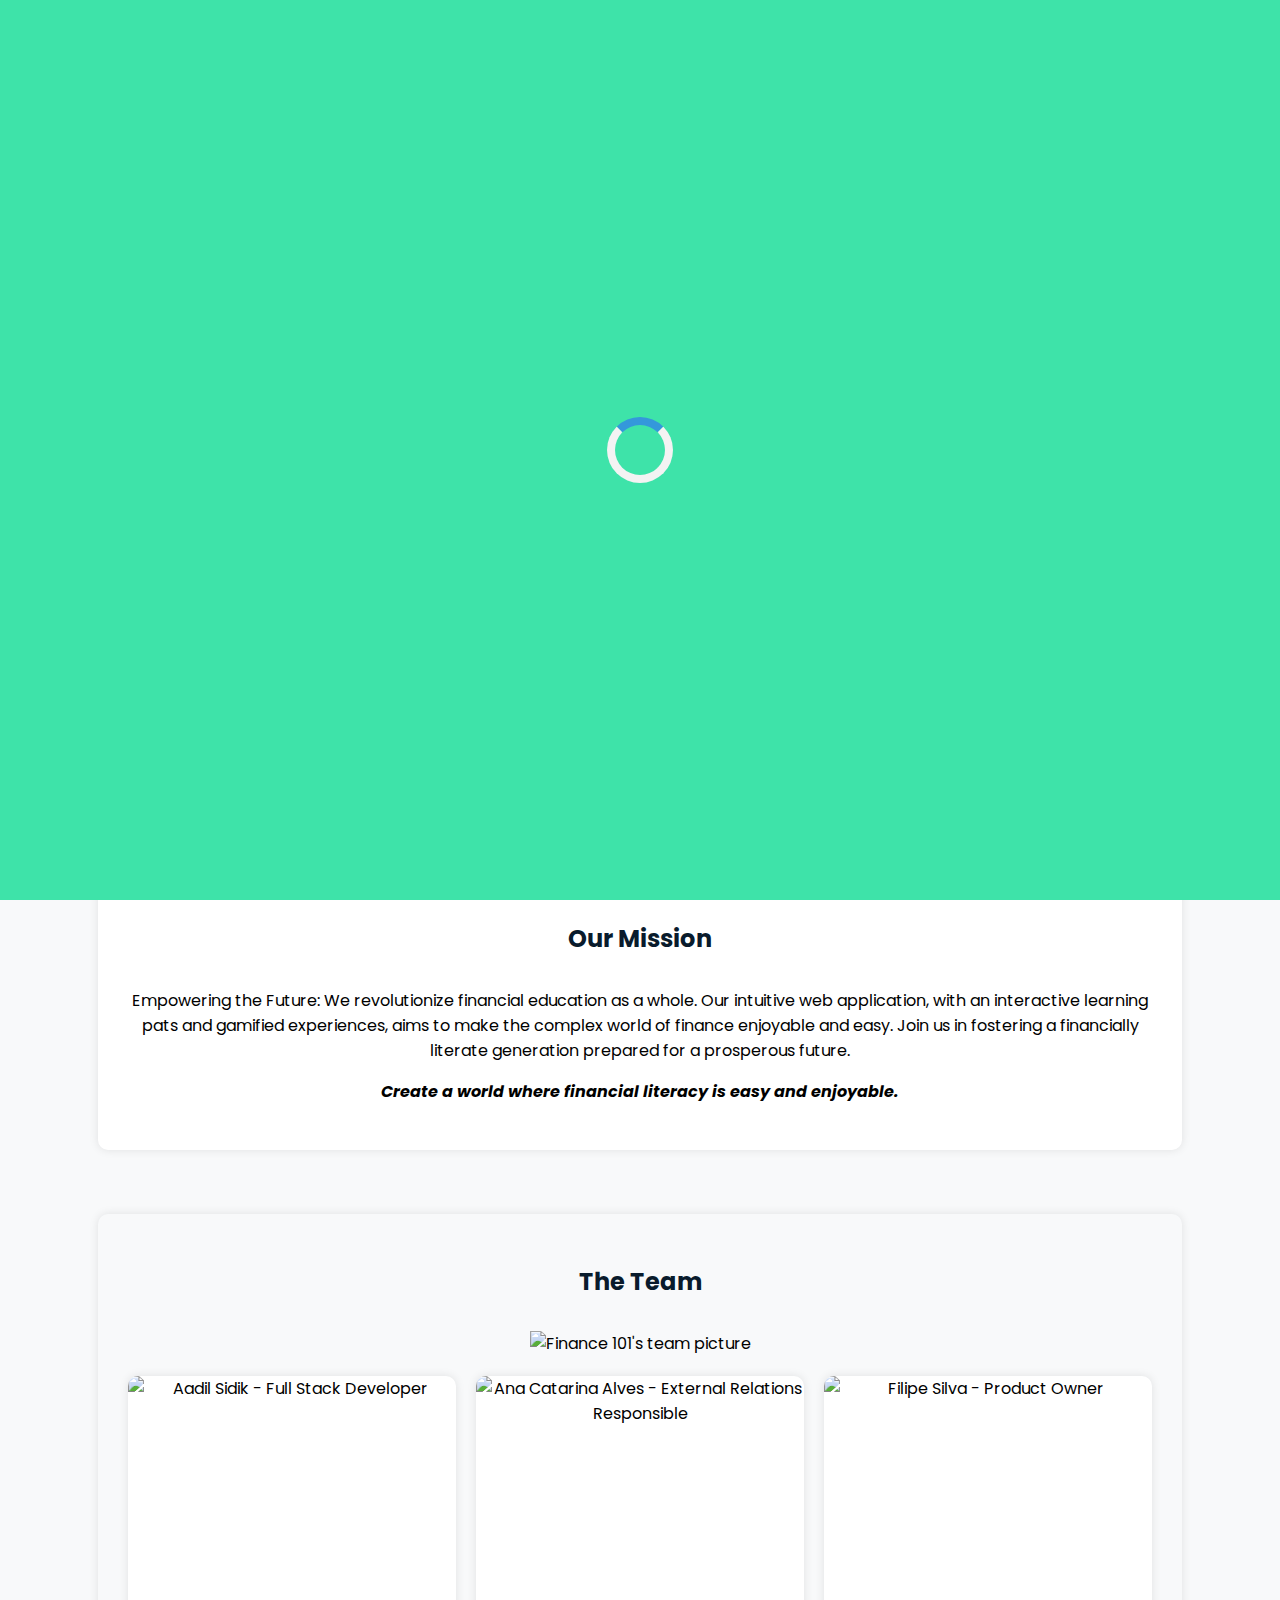
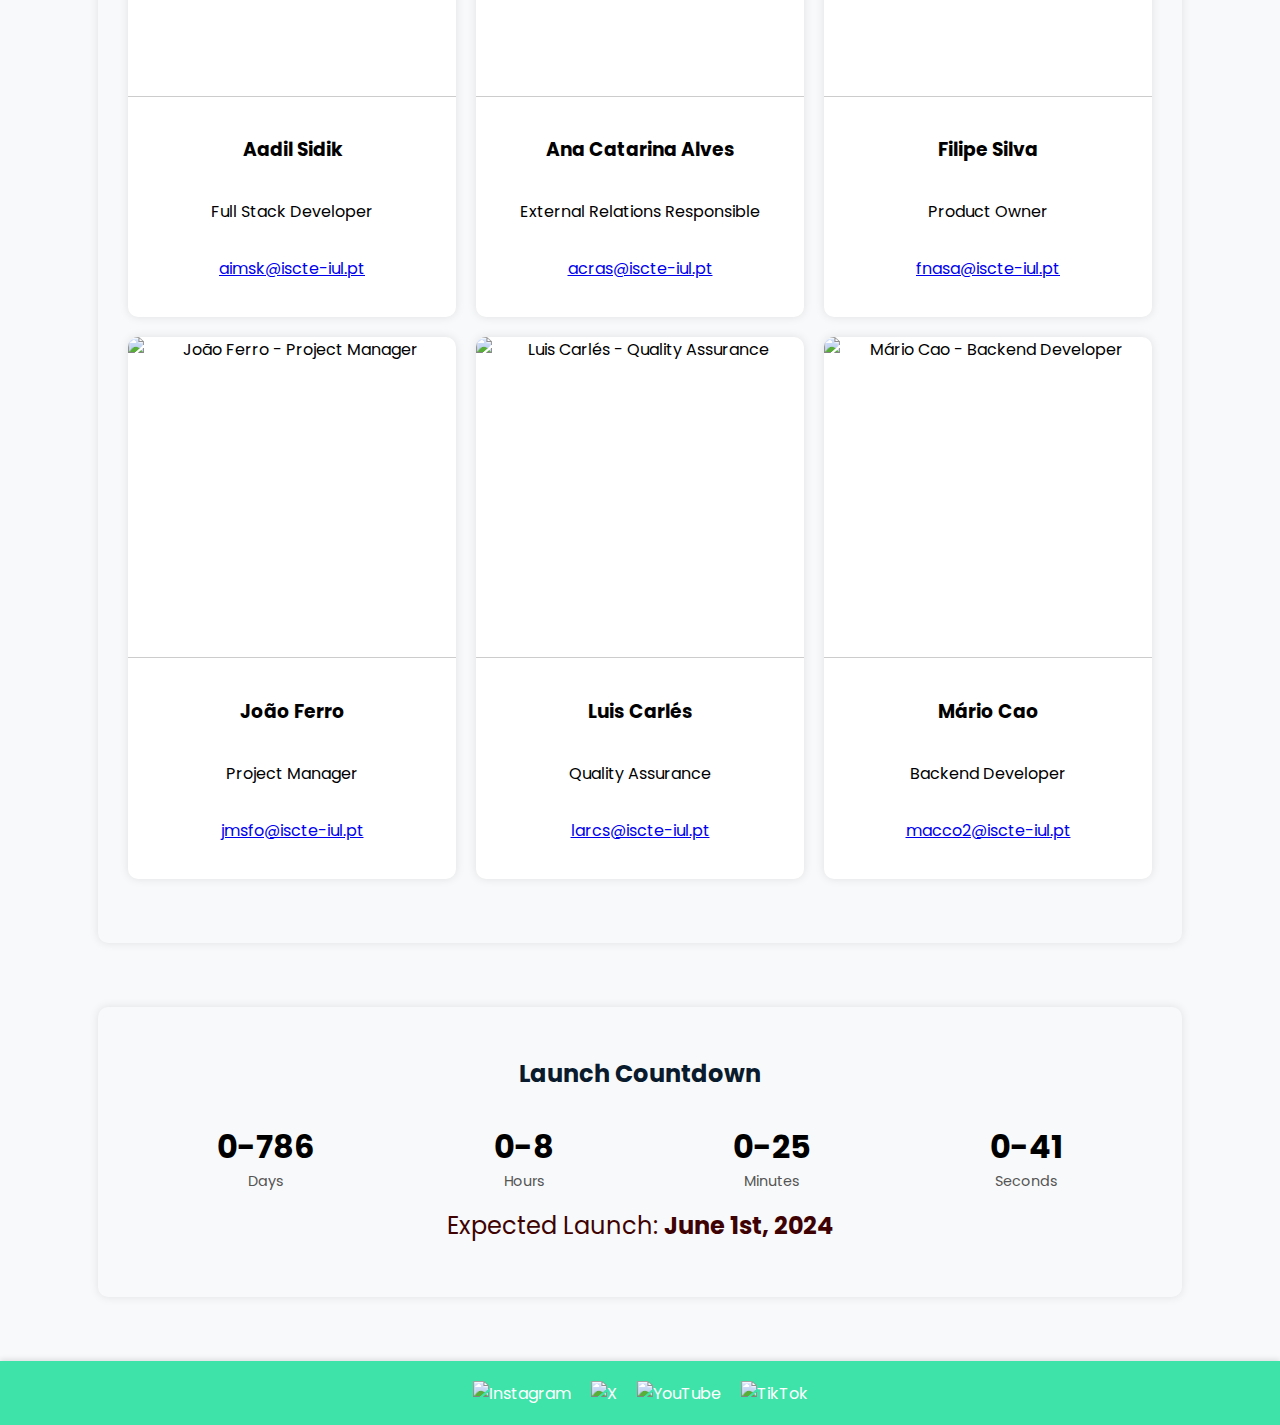
==== index.html @ cc999a7b "fe: Added a countdown section" ====
<!DOCTYPE html>
<html lang="en">
<head>
    <meta charset="UTF-8">
    <meta name="viewport" content="width=device-width, initial-scale=1.0">
    <link rel="stylesheet" href="https://fonts.googleapis.com/css2?family=Poppins:wght@400;600&display=swap">
    <link rel="stylesheet" href="style.css">
    <script defer src="scripts.js"></script>
    <title>Finance 101</title>
</head>
<body>

    <!-- Loading screen -->
    <div class="loading-screen">
        <div class="loader"></div>
    </div>

    <!-- Main content -->
    <div class="main-content">
        <header>
            <div class="hamburger-menu" onclick="toggleSidebar()">
                <div class="bar"></div>
                <div class="bar"></div>
                <div class="bar"></div>
            </div>
            <img src="assets/finance101.svg" alt="Finance 101 Logo">
        </header>        

        <!-- Story Section -->
        <section class="story" id="design">
            <h2>Our Story</h2>
            <p>Discover the origins of Finance 101, a project born out of the shared ambition of students 
                in September 2023. Driven by a desire to address real financial challenges, 
                this initiative reflects a journey of collaboration and creativity.</p>

            <p>As these students navigated the complexities of the financial landscape, 
                Finance 101 emerged not just as a project but as a symbol of innovation and problem-solving. 
                Today, we celebrate the impact of their collective vision and dedication to 
                making a real-world difference.</p>    
        </section>

        <!-- Vision Section -->
        <section class="vision">
            <h2>Our Vision</h2>
            <p>
                We envision a future where financial literacy is universal. 
                Regardless of background or location, every individual should 
                have easy access to solid financial knowledge. 
                By empowering minds with the tools for informed decisions, we strive to build a stable, 
                prosperous, and equitable tomorrow for all.</p>
            <p>
                <i><b>To allow everyone, everywhere to easily access basic financial knowledge.</b></i>
            </p>
        </section>

        <!-- Mission Section -->
        <section class="mission" id="about">
            <h2>Our Mission</h2>
            <p>
                Empowering the Future: We revolutionize financial education as a whole. 
                Our intuitive web application, with an interactive learning pats and gamified experiences,
                aims to make the complex world of finance enjoyable and easy. 
                Join us in fostering a financially literate generation prepared for a prosperous future.
            </p>
            <p>
                <i><b>Create a world where financial literacy is easy and enjoyable.</b></i>
            </p>
        </section>

        <!-- Team Section -->
        <section class="team" id="team">
            <h2>The Team</h2>
            <div class="team-content">
                <img src="assets/team-picture.jpg" alt="Finance 101's team picture" id="team-picture">
                <div class="team-grid">
                    <!-- Team member cards will be dynamically added here -->
                </div>
            </div>
        </section>

        <!-- Countdown Section -->
        <section class="countdown" id="countdown">
            <h2>Launch Countdown</h2>
            <div class="countdown-timer">
                <div class="countdown-item">
                    <span id="days">00</span>
                    <span>Days</span>
                </div>
                <div class="countdown-item">
                    <span id="hours">00</span>
                    <span>Hours</span>
                </div>
                <div class="countdown-item">
                    <span id="minutes">00</span>
                    <span>Minutes</span>
                </div>
                <div class="countdown-item">
                    <span id="seconds">00</span>
                    <span>Seconds</span>
                </div>
            </div>
            <p class="launch-date">Expected Launch: <b>June 1st, 2024</b></p>
        </section>

         <!-- Footer Section -->
         <footer>
            <div class="social-icons">
                <a href="https://www.instagram.com/finance101.business/" target="_blank"><img src="assets/instagram-icon.png" alt="Instagram"></a>
                <a href="https://twitter.com/finance101app" target="_blank"><img src="assets/x-icon.png" alt="X"></a>
                <a href="https://www.youtube.com/@finance101.business" target="_blank"><img src="assets/youtube-icon.png" alt="YouTube"></a>
                <a href="https://www.tiktok.com/@finance101.business" target="_blank"><img src="assets/tiktok-icon.png" alt="TikTok"></a>
            </div>
        </footer>

    </div>

</body>
</html>
---- style.css ----
body {
    margin: 0;
    font-family: 'Poppins', sans-serif;
    background-color: #F8F9FA;
    padding-top: 6rem;
    min-height: 100vh;
    display: flex;
    flex-direction: column;
    justify-content: space-between;
}

body.loading {
    overflow: hidden;
}

body::-webkit-scrollbar {
    width: 12px;
    transition: all 0.5s ease;
}

body::-webkit-scrollbar-thumb,
body::-webkit-scrollbar-track {
    background-color: #F8F9FA;
    transition: background-color 0.5s ease;
}

body::-webkit-scrollbar-thumb:hover {
    background-color: #3498db;
}

body::-webkit-scrollbar-thumb:active {
    background-color: #1f618d;
}

.main-content {
    margin-left: 0;
    transition: margin-left 1s;
    display: flex;
    flex-direction: column;
    flex-grow: 1;
}

header {
    background-color: #3EE3A9;
    padding: 10px;
    text-align: center;
    position: absolute;
    width: 100%;
    top: 0;
    box-sizing: border-box;
    box-shadow: 0 2px 5px rgba(0, 0, 0, 0.1);
    height: 8rem;
    display: flex;
    align-items: center;
    justify-content: center;
}

header img {
    height: 7rem;
    max-width: 100%;
}

section {
    padding: 30px;
    background-color: #FFFFFF;
    margin: auto;
    margin-top: 4rem;
    border-radius: 10px;
    box-shadow: 0 0 10px rgba(0, 0, 0, 0.1);
    width: 80%;
    text-align: center;
}

section h2 {
    color: #091B2C;
    margin-bottom: 2rem;
}

@media (max-width: 768px) {
    section {
        margin: auto;
        width: 90%;
        padding: 20px;
    }

    header {
        padding: 10px;
        height: 6rem;
    }
}

.loading-screen {
    position: fixed;
    top: 0;
    left: 0;
    width: 100%;
    height: 100%;
    background-color: #3EE3A9;
    display: flex;
    justify-content: center;
    align-items: center;
    opacity: 1;
    transition: opacity 1s ease-in-out;
    z-index: 1000;
}

.loader {
    border: 8px solid #f3f3f3;
    border-top: 8px solid #3498db;
    border-radius: 50%;
    width: 50px;
    height: 50px;
    animation: spin 1s linear infinite;
}

@keyframes spin {
    0% { transform: rotate(0deg); }
    100% { transform: rotate(360deg); }
}

.loading-screen.hide {
    opacity: 0;
    pointer-events: none;
}

.team {
    background-color: #F8F9FA;
    padding-bottom: 4rem;
}

.team-content {
    display: flex;
    flex-direction: column;
    align-items: center;
}

#team-picture {
    max-width: 100%;
    height: auto;
    margin: auto;
    display: block;
    margin-bottom: 20px;
}

.team h2 {
    color: #091B2C;
    margin-bottom: 2rem;
}

.team-grid {
    display: grid;
    grid-template-columns: repeat(3, 1fr);
    gap: 20px;
    justify-content: center;
    align-items: stretch;
}

.team-member {
    display: flex;
    flex-direction: column;
    background-color: #FFFFFF;
    border-radius: 10px;
    box-shadow: 0 0 10px rgba(0, 0, 0, 0.1);
    overflow: hidden;
}

.team-member img {
    width: 100%;
    height: 20rem;
    object-fit: cover;
    border-bottom: 1px solid #ccc;
}


.team-member-info {
    padding: 20px;
    flex-grow: 1;
    display: flex;
    flex-direction: column;
    justify-content: space-between;
}

@media (max-width: 1024px) {
    .team-grid {
        grid-template-columns: repeat(2, 1fr);
    }
}

@media (max-width: 768px) {
    .team-content {
        width: 90%;
    }

    .team-member-info {
        padding: 10px;
    }
}

footer {
    background-color: #3EE3A9;
    text-align: center;
    width: 100%;
    height: 4rem;
    box-sizing: border-box;
    box-shadow: 0 -2px 5px rgba(0, 0, 0, 0.1);
    display: flex;
    align-items: center;
    justify-content: center;
    margin-top: 4rem
}

.social-icons {
    display: flex;
    gap: 20px;
}

.social-icons a {
    text-decoration: none;
    color: #fff;
    transition: opacity 0.3s ease-in-out;
}

.social-icons a:hover {
    opacity: 0.8;
}

.social-icons img {
    height: 30px;
    width: 30px;
}

.countdown {
    background-color: #F8F9FA;
    padding: 30px;
    margin: auto;
    margin-top: 4rem;
    border-radius: 10px;
    box-shadow: 0 0 10px rgba(0, 0, 0, 0.1);
    width: 80%;
    text-align: center;
}

.countdown h2 {
    color: #091B2C;
    margin-bottom: 2rem;
}

.countdown-timer {
    display: flex;
    justify-content: space-around;
    margin-top: 1rem;
}

.countdown-item {
    display: flex;
    flex-direction: column;
    align-items: center;
}

.countdown-item span:first-child {
    font-size: 2rem;
    font-weight: bold;
}

.countdown-item span:last-child {
    color: #555;
    font-size: 0.9rem;
}

.launch-date {
    font-size: 1.5rem;
    color: #3f0202;
    margin-top: 1rem;
}
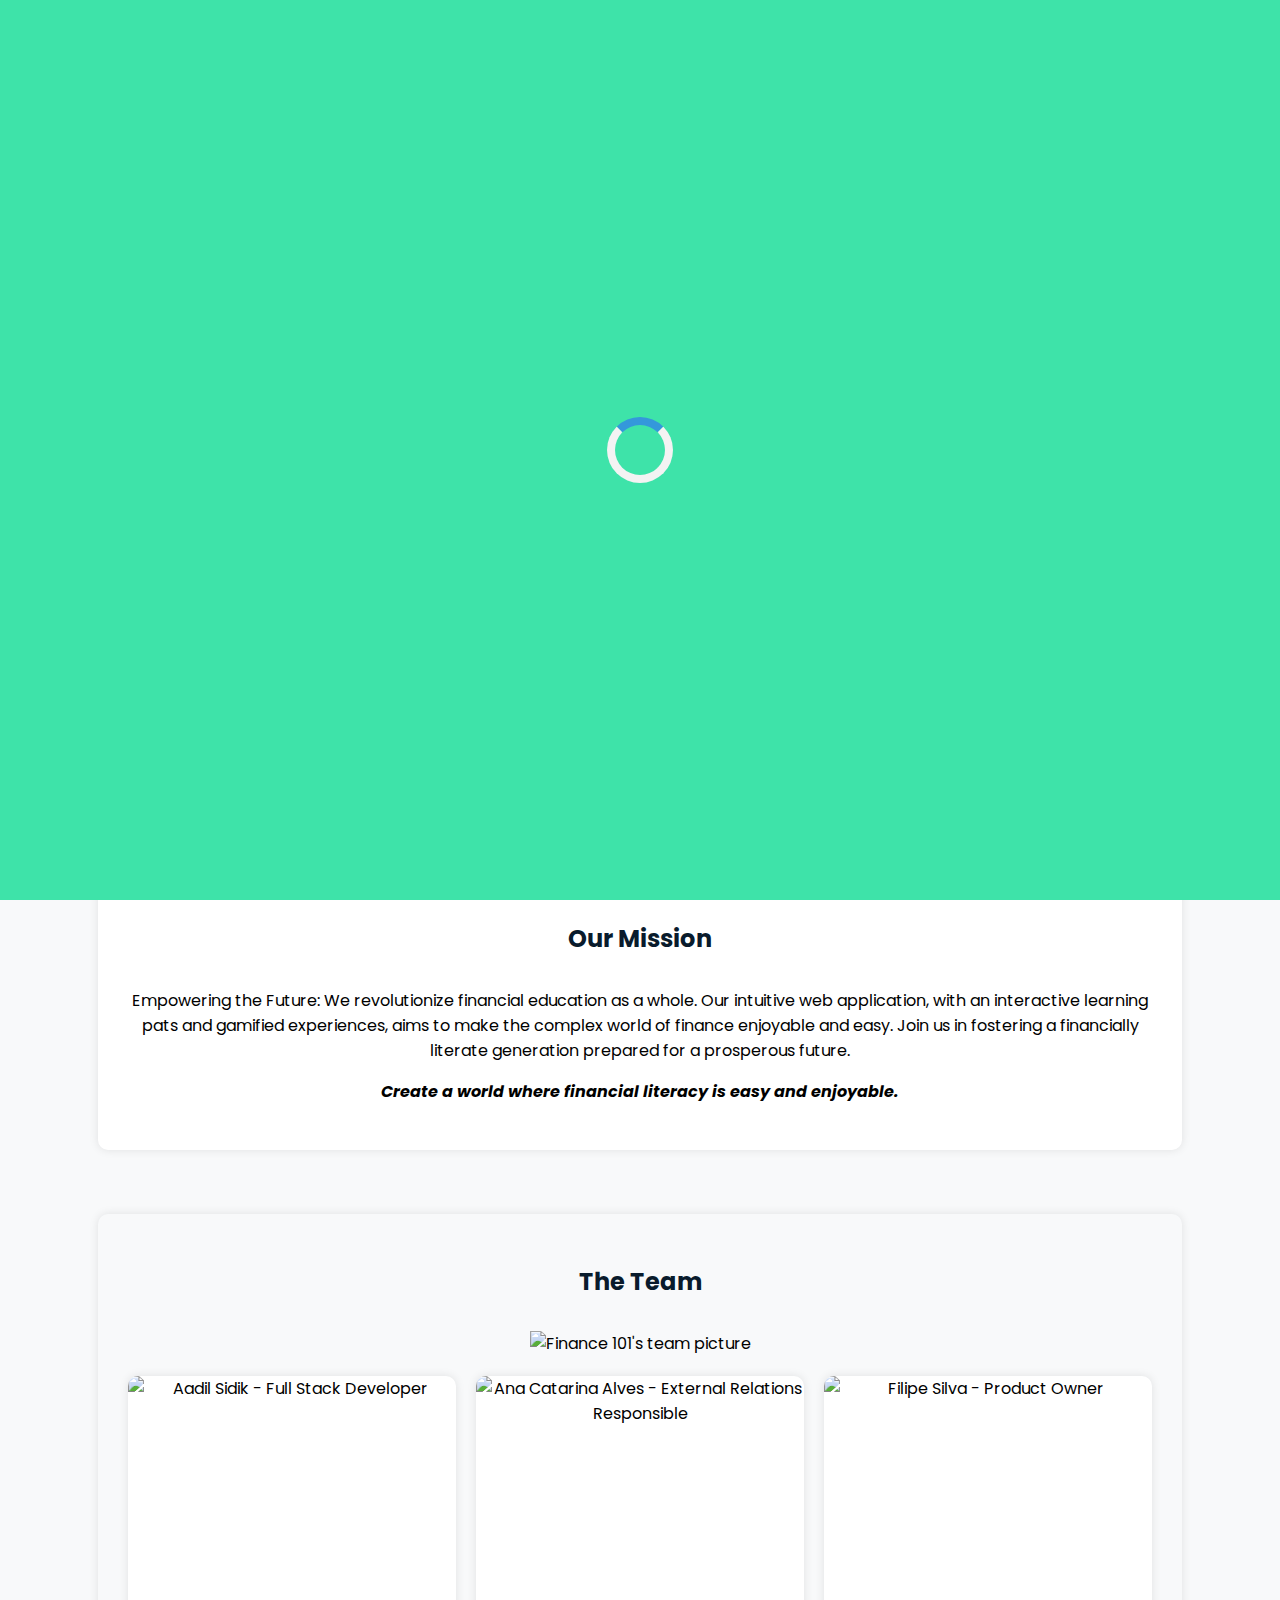
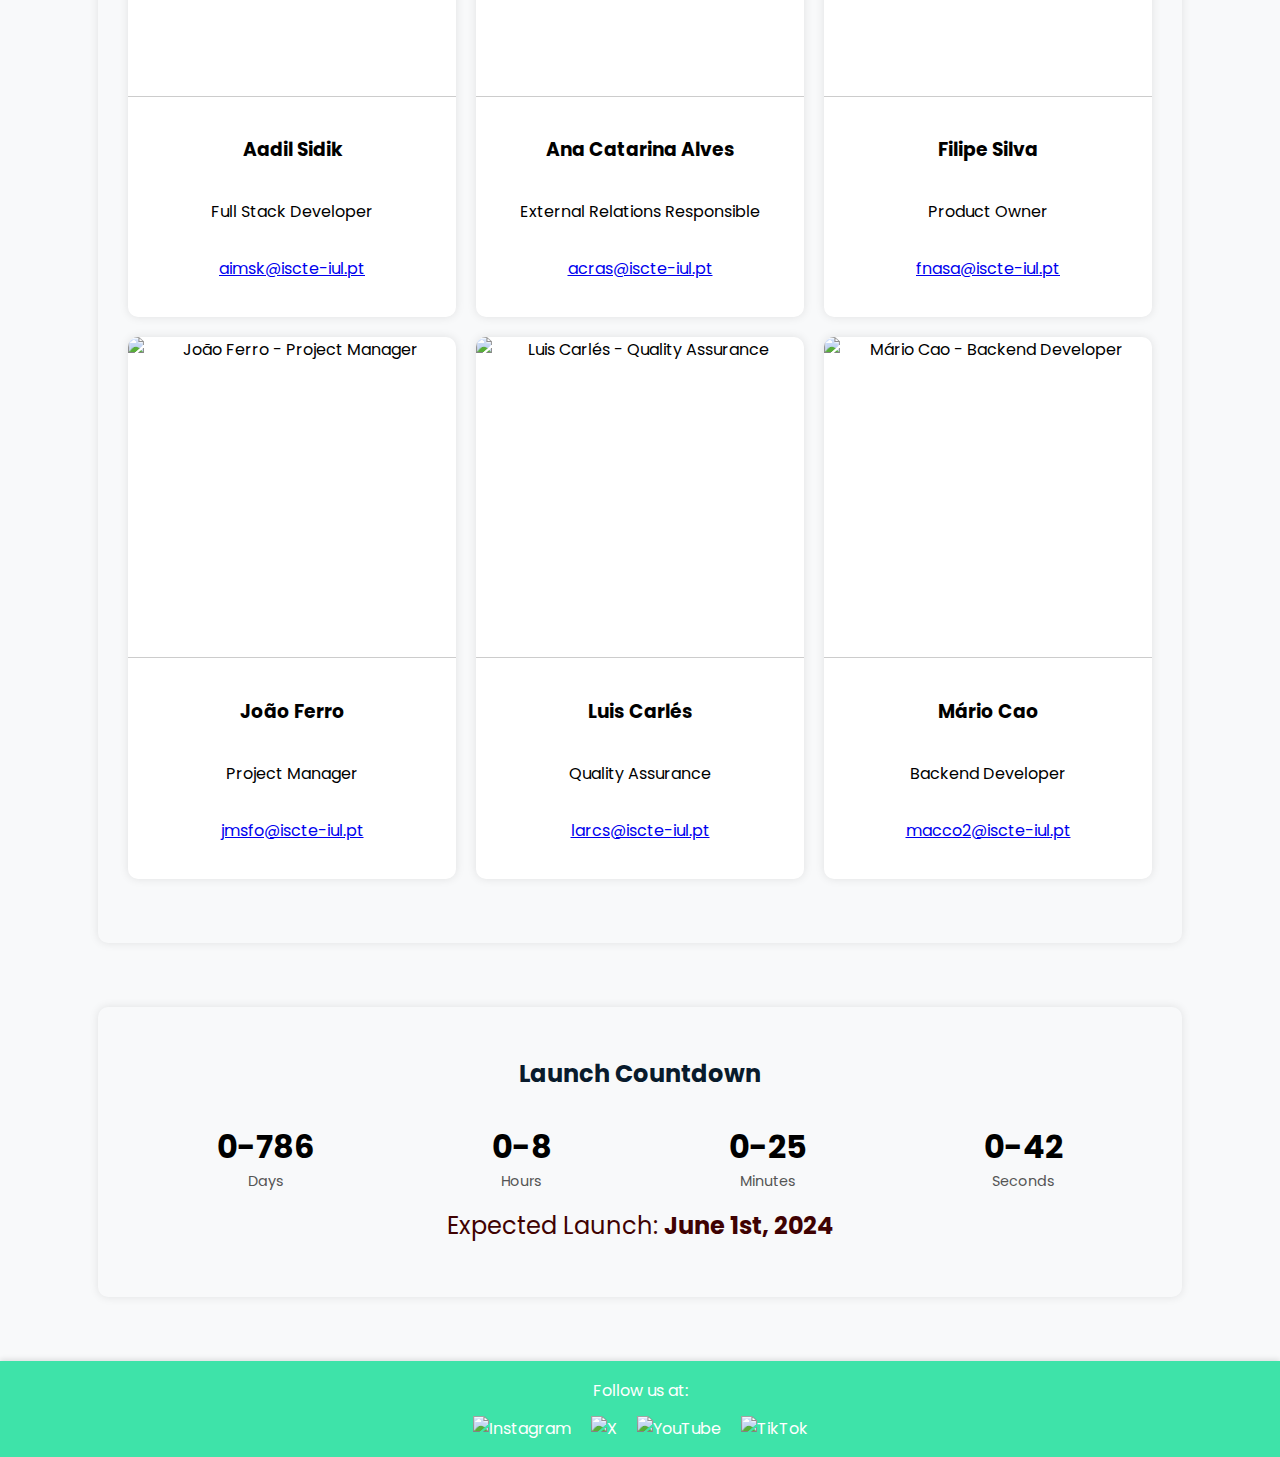
==== commit 58408fd4: "fe: adjusted footer content" ====
--- a/index.html
+++ b/index.html
@@ -104,6 +104,7 @@
 
          <!-- Footer Section -->
          <footer>
+            <p class="follow-text">Follow us at:</p>
             <div class="social-icons">
                 <a href="https://www.instagram.com/finance101.business/" target="_blank"><img src="assets/instagram-icon.png" alt="Instagram"></a>
                 <a href="https://twitter.com/finance101app" target="_blank"><img src="assets/x-icon.png" alt="X"></a>
--- a/style.css
+++ b/style.css
@@ -78,14 +78,18 @@
 
 @media (max-width: 768px) {
     section {
-        margin: auto;
         width: 90%;
         padding: 20px;
+        margin-bottom: 2rem;
+        margin-top: 2rem;
     }
 
     header {
-        padding: 10px;
         height: 6rem;
+    }
+
+    header img {
+        height: 5rem;
     }
 }
 
@@ -180,38 +184,50 @@
     justify-content: space-between;
 }
 
-@media (max-width: 1024px) {
+@media (max-width: 768px) {
     .team-grid {
-        grid-template-columns: repeat(2, 1fr);
-    }
-}
-
-@media (max-width: 768px) {
-    .team-content {
-        width: 90%;
+        grid-template-columns: 1fr;
+    }
+
+    #team-picture {
+        height: auto; /* Adjust the team picture height for smaller screens */
+        max-width: 80%; /* Adjust the team picture width for smaller screens */
+        margin-bottom: 10px;
+    }
+
+    .team h2 {
+        margin-bottom: 1rem;
     }
 
     .team-member-info {
-        padding: 10px;
-    }
-}
-
+        padding: 0.625rem;
+    }
+}
+
+/* Footer Section */
 footer {
     background-color: #3EE3A9;
     text-align: center;
     width: 100%;
-    height: 4rem;
+    height: 6rem;
     box-sizing: border-box;
     box-shadow: 0 -2px 5px rgba(0, 0, 0, 0.1);
     display: flex;
+    flex-direction: column;
     align-items: center;
     justify-content: center;
-    margin-top: 4rem
+    margin-top: 4rem;
+}
+
+.follow-text {
+    color: #fff;
+    margin-bottom: 0.8rem;
 }
 
 .social-icons {
     display: flex;
     gap: 20px;
+    margin-bottom: 1rem;
 }
 
 .social-icons a {
@@ -271,4 +287,15 @@
     font-size: 1.5rem;
     color: #3f0202;
     margin-top: 1rem;
+}
+
+@media (max-width: 768px) {
+    .countdown {
+        width: 90%;
+        padding: 20px;
+    }
+
+    .countdown h2 {
+        margin-bottom: 1rem;
+    }
 }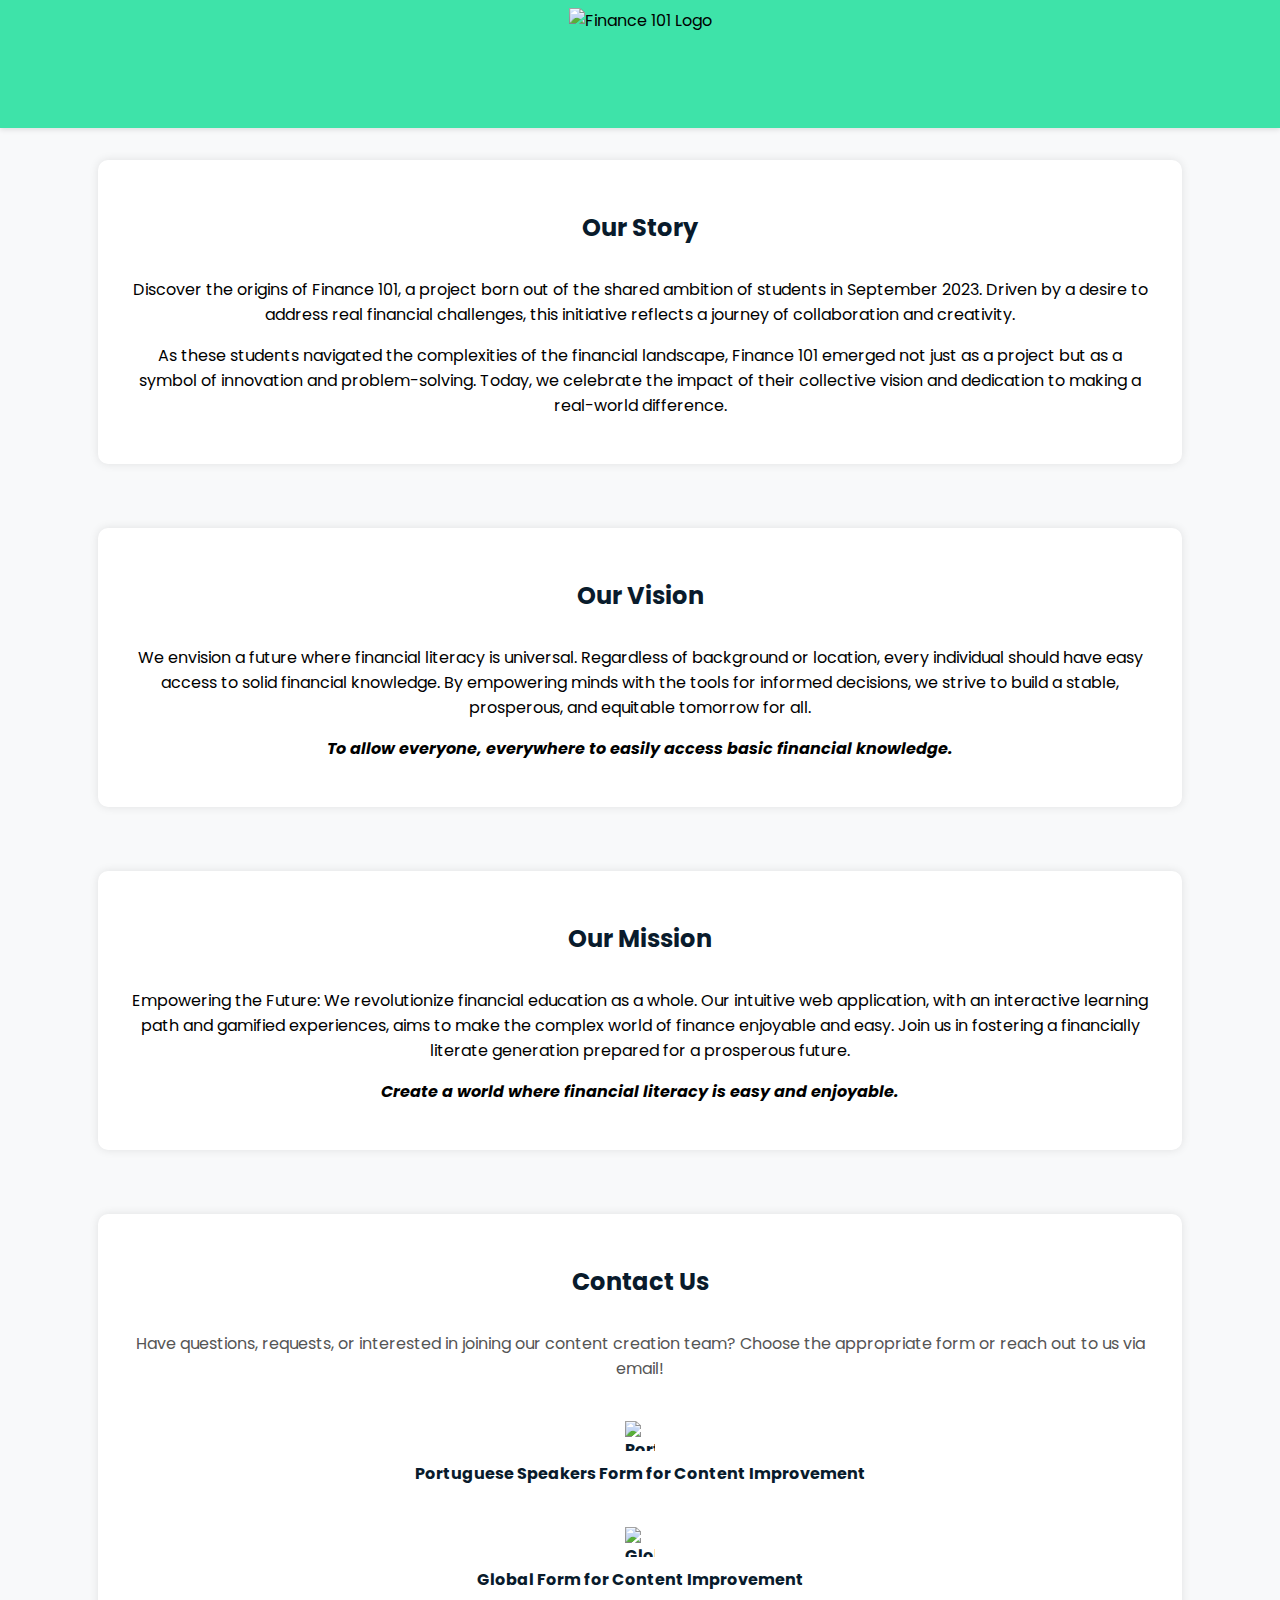
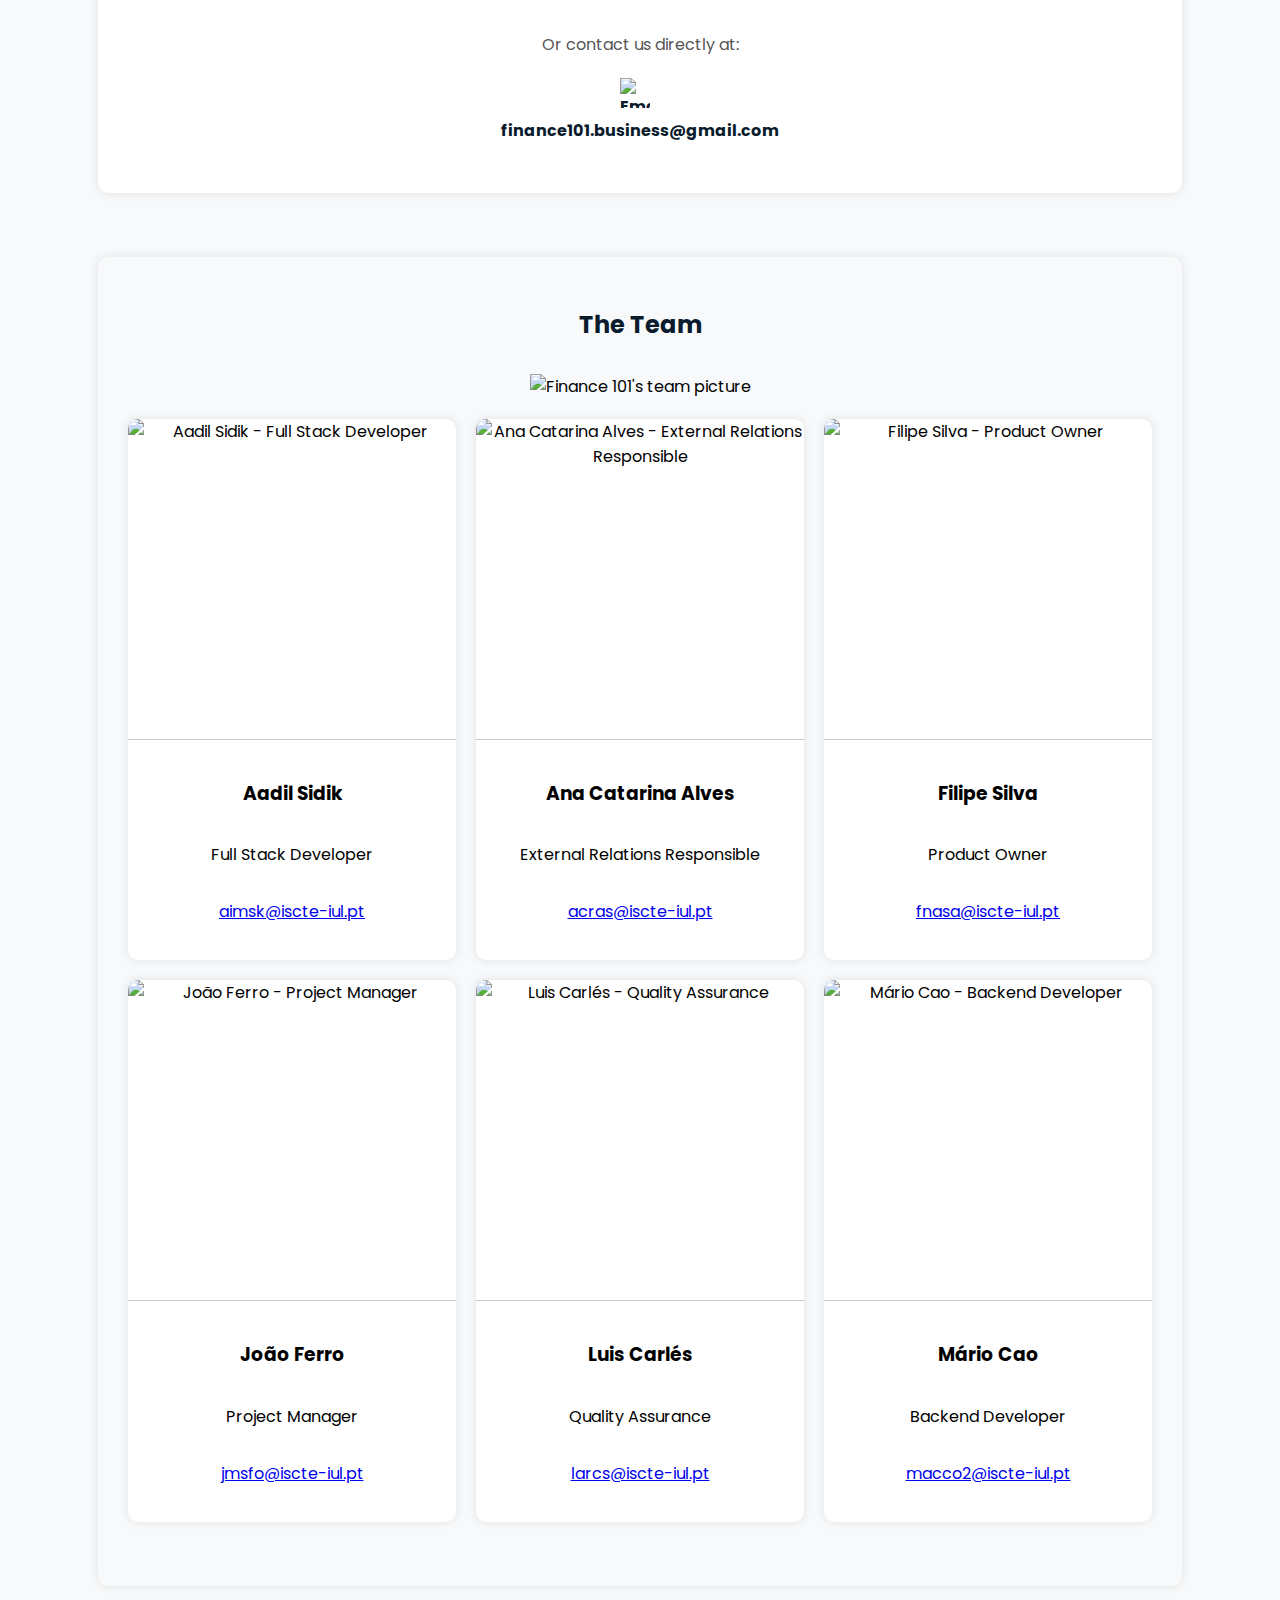
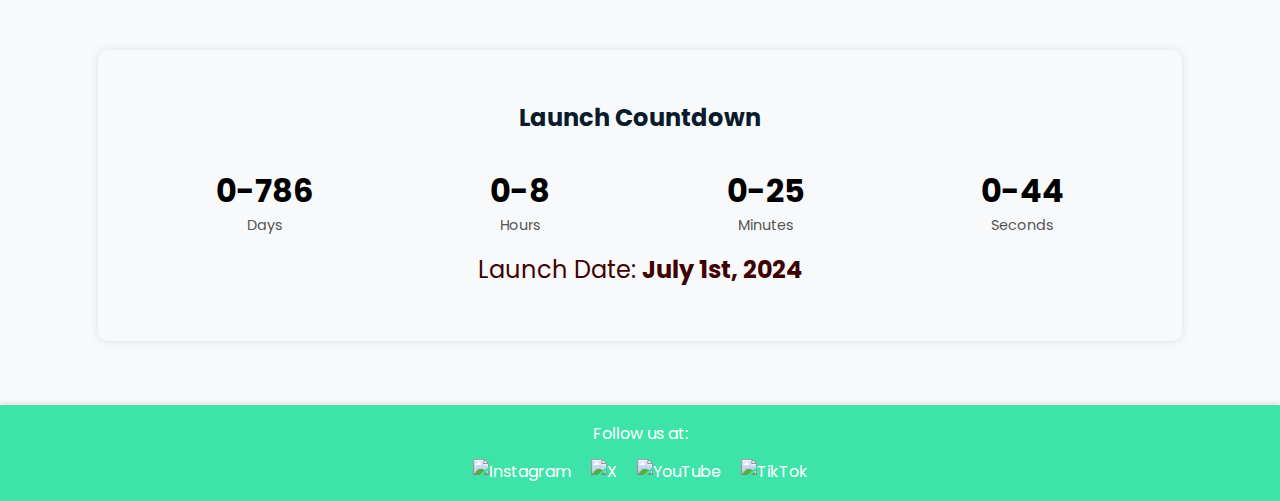
==== commit 29ad6687: "refactor: improved SEO score of the corporate website" ====
--- a/index.html
+++ b/index.html
@@ -3,9 +3,25 @@
 <head>
     <meta charset="UTF-8">
     <meta name="viewport" content="width=device-width, initial-scale=1.0">
+    <meta name="description" content="Finance 101 - Empowering the Future through Financial Education. Learn about our vision, mission, team, and contact information. Launching on July 1st, 2024.">
+    <meta name="keywords" content="finance, financial education, financial literacy, team, launch, July 1, 2024">
+
+    <!-- Open Graph Tags -->
+    <meta property="og:title" content="Finance 101">
+    <meta property="og:description" content="Empowering the Future through Financial Education. Launching on July 1st, 2024.">
+    <meta property="og:image" content="url_to_your_image">
+    <meta property="og:url" content="url_to_your_page">
+
+    <!-- Twitter Card Tags -->
+    <meta name="twitter:card" content="summary_large_image">
+    <meta name="twitter:site" content="@your_twitter_handle">
+    <meta name="twitter:title" content="Finance 101">
+    <meta name="twitter:description" content="Empowering the Future through Financial Education. Launching on July 1st, 2024.">
+    <meta name="twitter:image" content="url_to_your_image">
+
     <link rel="stylesheet" href="https://fonts.googleapis.com/css2?family=Poppins:wght@400;600&display=swap">
     <link rel="stylesheet" href="style.css">
-    <script defer src="scripts.js"></script>
+    <link rel="stylesheet" href="loading-screen.css">
     <title>Finance 101</title>
 </head>
 <body>
@@ -58,13 +74,47 @@
             <h2>Our Mission</h2>
             <p>
                 Empowering the Future: We revolutionize financial education as a whole. 
-                Our intuitive web application, with an interactive learning pats and gamified experiences,
+                Our intuitive web application, with an interactive learning path and gamified experiences,
                 aims to make the complex world of finance enjoyable and easy. 
                 Join us in fostering a financially literate generation prepared for a prosperous future.
             </p>
             <p>
                 <i><b>Create a world where financial literacy is easy and enjoyable.</b></i>
             </p>
+        </section>
+
+        <!-- Contact Us Section -->
+        <section class="contact" id="contact">
+            <h2>Contact Us</h2>
+            <p class="info-text">
+                Have questions, requests, or interested in joining our content creation team?
+                Choose the appropriate form or reach out to us via email!
+            </p>
+
+            <div class="contact-options">
+                <div class="contact-option">
+                    <a href="https://forms.gle/NKcNBKEqqS1aJiLS7" target="_blank">
+                        <img src="assets/portuguese-icon.png" alt="Portuguese Form">
+                        <span class="clickable-text">Portuguese Speakers Form for Content Improvement</span>
+                    </a>
+                </div>
+                <div class="contact-option">
+                    <a href="https://forms.gle/P87seYSqpkWxqtxZ8" target="_blank">
+                        <img src="assets/global-icon.png" alt="Global Form">
+                        <span class="clickable-text">Global Form for Content Improvement</span>
+                    </a>
+                </div>
+                <div class="contact-option">
+                    <p class="info-text">Or contact us directly at: 
+                        <span class="email-container">
+                            <a href="mailto:finance101.business@gmail.com">
+                                <img src="assets/email-icon.png" alt="Email Icon">
+                                <span class="clickable-text">finance101.business@gmail.com</span>
+                            </a>
+                        </span>
+                    </p>
+                </div>
+            </div>
         </section>
 
         <!-- Team Section -->
@@ -99,7 +149,7 @@
                     <span>Seconds</span>
                 </div>
             </div>
-            <p class="launch-date">Expected Launch: <b>June 1st, 2024</b></p>
+            <p class="launch-date">Launch Date: <b>July 1st, 2024</b></p>
         </section>
 
          <!-- Footer Section -->
@@ -115,5 +165,8 @@
 
     </div>
 
+    <!-- Scripts -->
+    <script defer src="scripts.js"></script>
+
 </body>
 </html>
--- a/style.css
+++ b/style.css
@@ -93,39 +93,91 @@
     }
 }
 
-.loading-screen {
-    position: fixed;
-    top: 0;
-    left: 0;
-    width: 100%;
-    height: 100%;
-    background-color: #3EE3A9;
-    display: flex;
-    justify-content: center;
-    align-items: center;
-    opacity: 1;
-    transition: opacity 1s ease-in-out;
-    z-index: 1000;
-}
-
-.loader {
-    border: 8px solid #f3f3f3;
-    border-top: 8px solid #3498db;
-    border-radius: 50%;
-    width: 50px;
-    height: 50px;
-    animation: spin 1s linear infinite;
-}
-
 @keyframes spin {
     0% { transform: rotate(0deg); }
     100% { transform: rotate(360deg); }
 }
 
-.loading-screen.hide {
-    opacity: 0;
-    pointer-events: none;
-}
+.contact {
+    text-align: center;
+    margin: auto;
+    margin-top: 4rem;
+}
+
+.contact p {
+    color: #555;
+    margin: 0 auto 20px;
+}
+
+.contact-options {
+    display: flex;
+    flex-direction: column;
+    align-items: center;
+    gap: 20px;
+}
+
+.contact-option {
+    width: 100%;
+    max-width: 35rem;
+    display: flex;
+    flex-direction: column;
+    align-items: center;
+    text-align: center;
+}
+
+.contact-option a,
+.contact-option p {
+    text-align: center;
+    display: flex;
+    flex-direction: column;
+    align-items: center;
+    justify-content: center;
+}
+
+.contact-option a {
+    text-decoration: none;
+    color: #091B2C;
+    transition: color 0.3s ease;
+    font-weight: bold;
+    margin-top: 1.3rem;
+}
+
+.contact-option a:hover {
+    color: #3EE3A9;
+}
+
+.contact-option img {
+    margin-bottom: 10px;
+    height: 30px;
+    width: 30px;
+}
+
+.contact-option p {
+    text-align: center;
+    margin-top: 20px;
+}
+
+.email-container {
+    display: flex;
+    align-items: center;
+}
+
+.email-container img {
+    margin-right: 10px;
+    height: 30px;
+    width: 30px;
+}
+
+.email-container a {
+    text-decoration: none;
+    color: #091B2C;
+    transition: color 0.3s ease;
+}
+
+.email-container a:hover {
+    color: #3EE3A9;
+}
+
 
 .team {
     background-color: #F8F9FA;
@@ -175,7 +227,6 @@
     border-bottom: 1px solid #ccc;
 }
 
-
 .team-member-info {
     padding: 20px;
     flex-grow: 1;
@@ -190,8 +241,8 @@
     }
 
     #team-picture {
-        height: auto; /* Adjust the team picture height for smaller screens */
-        max-width: 80%; /* Adjust the team picture width for smaller screens */
+        height: auto;
+        max-width: 95%;
         margin-bottom: 10px;
     }
 
@@ -201,6 +252,12 @@
 
     .team-member-info {
         padding: 0.625rem;
+    }
+
+    .team-member img {
+        display: block;
+        margin: 0 auto;
+        max-width: 80%;
     }
 }
 
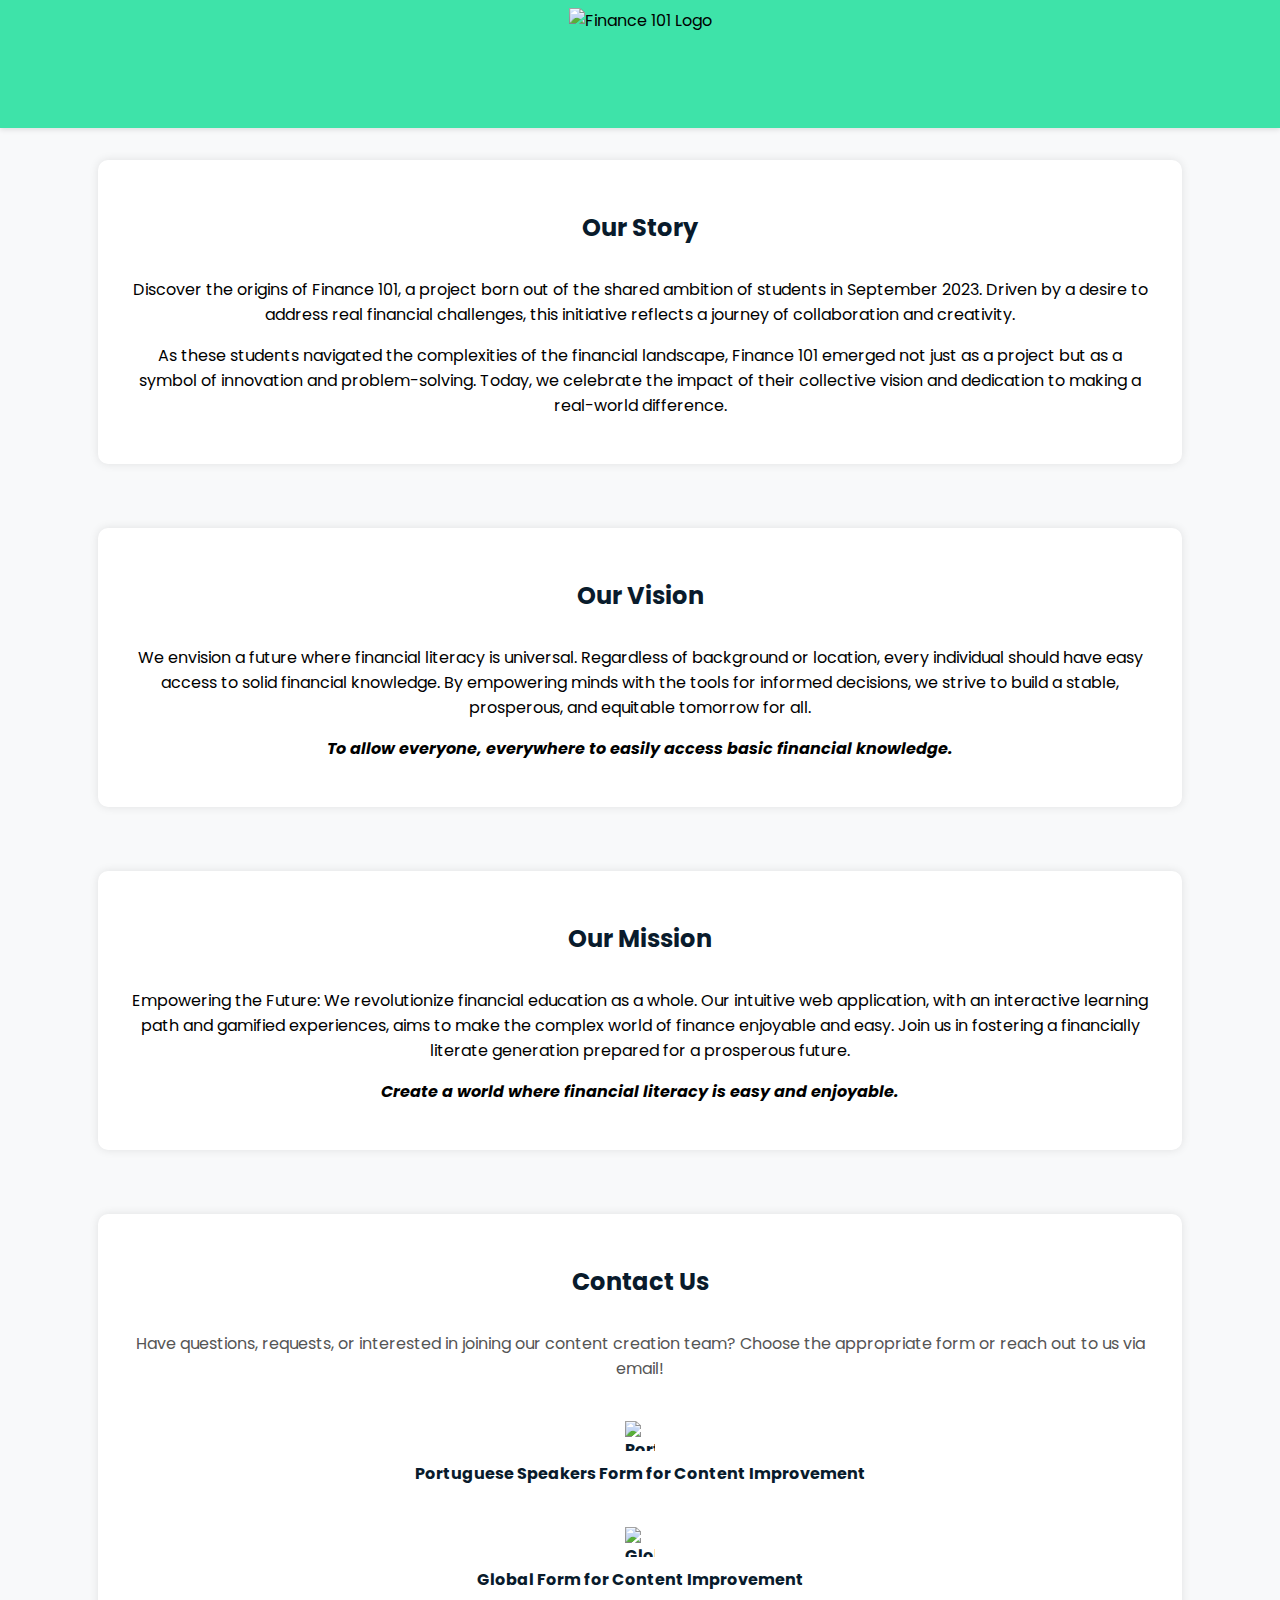
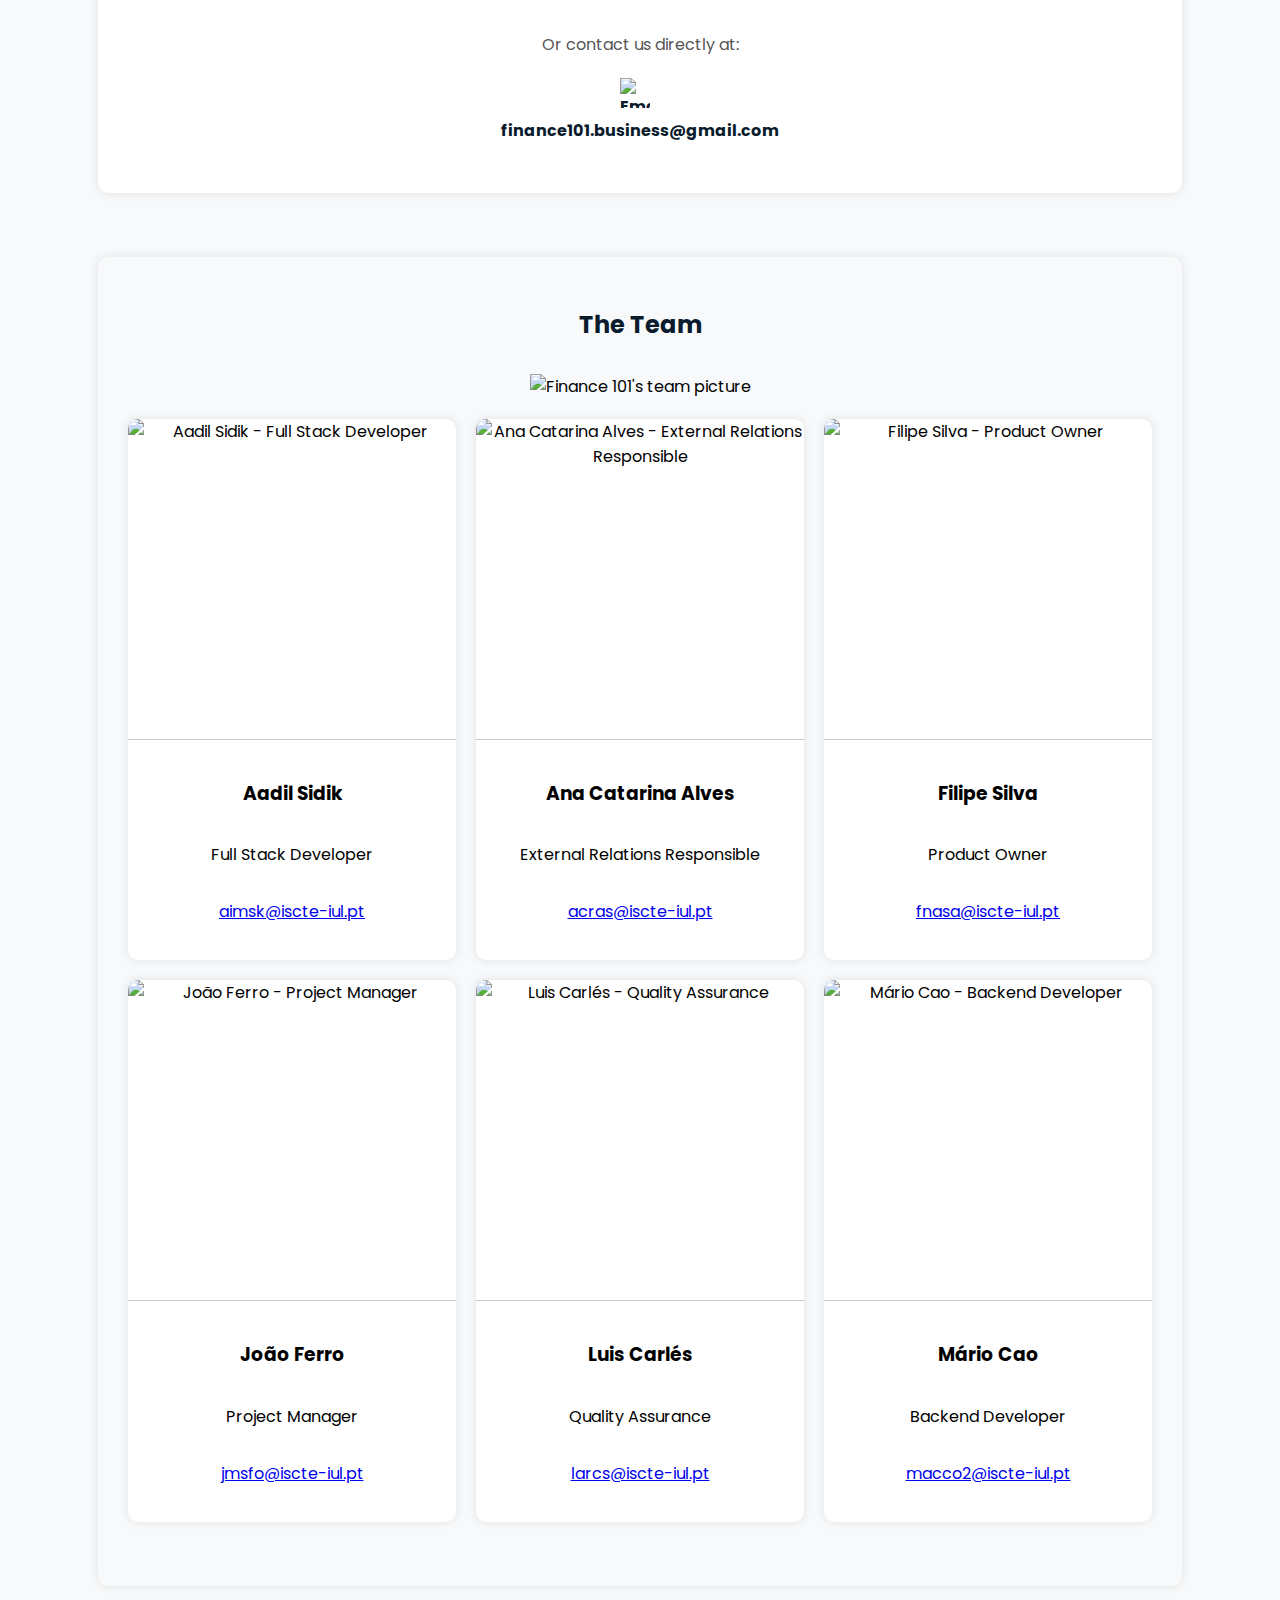
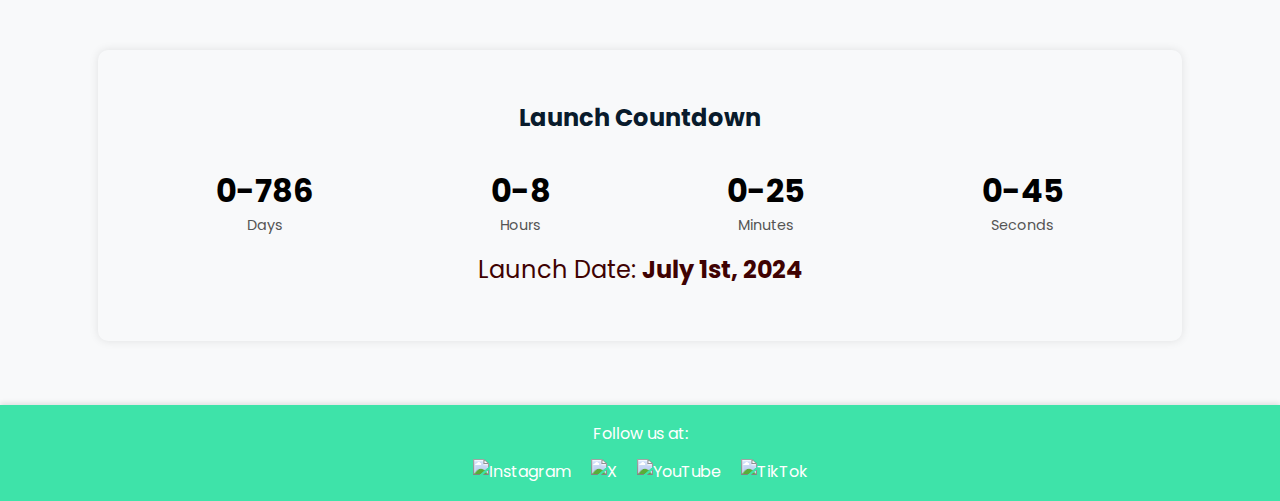
==== commit 74b8aa4a: "fix: removed unnecessary code" ====
--- a/index.html
+++ b/index.html
@@ -5,20 +5,6 @@
     <meta name="viewport" content="width=device-width, initial-scale=1.0">
     <meta name="description" content="Finance 101 - Empowering the Future through Financial Education. Learn about our vision, mission, team, and contact information. Launching on July 1st, 2024.">
     <meta name="keywords" content="finance, financial education, financial literacy, team, launch, July 1, 2024">
-
-    <!-- Open Graph Tags -->
-    <meta property="og:title" content="Finance 101">
-    <meta property="og:description" content="Empowering the Future through Financial Education. Launching on July 1st, 2024.">
-    <meta property="og:image" content="url_to_your_image">
-    <meta property="og:url" content="url_to_your_page">
-
-    <!-- Twitter Card Tags -->
-    <meta name="twitter:card" content="summary_large_image">
-    <meta name="twitter:site" content="@your_twitter_handle">
-    <meta name="twitter:title" content="Finance 101">
-    <meta name="twitter:description" content="Empowering the Future through Financial Education. Launching on July 1st, 2024.">
-    <meta name="twitter:image" content="url_to_your_image">
-
     <link rel="stylesheet" href="https://fonts.googleapis.com/css2?family=Poppins:wght@400;600&display=swap">
     <link rel="stylesheet" href="style.css">
     <link rel="stylesheet" href="loading-screen.css">
@@ -34,11 +20,6 @@
     <!-- Main content -->
     <div class="main-content">
         <header>
-            <div class="hamburger-menu" onclick="toggleSidebar()">
-                <div class="bar"></div>
-                <div class="bar"></div>
-                <div class="bar"></div>
-            </div>
             <img src="assets/finance101.svg" alt="Finance 101 Logo">
         </header>        
 
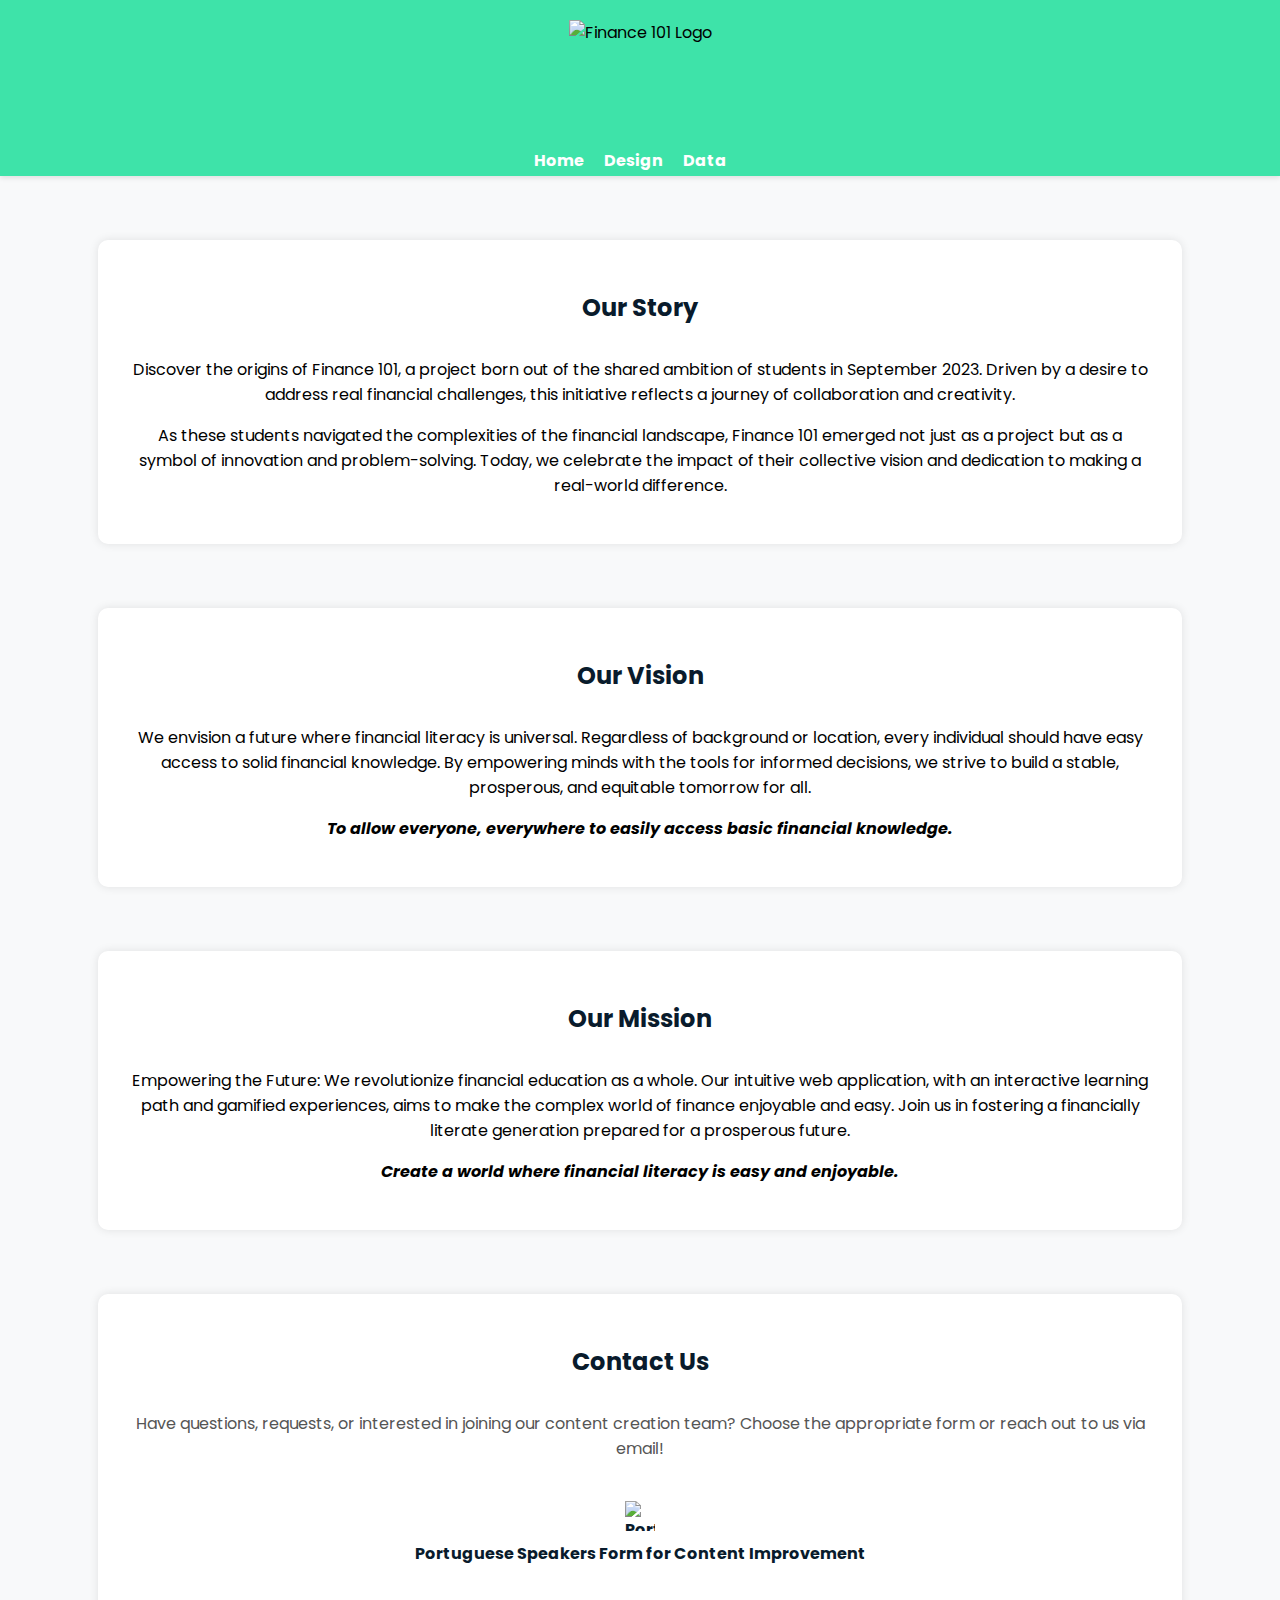
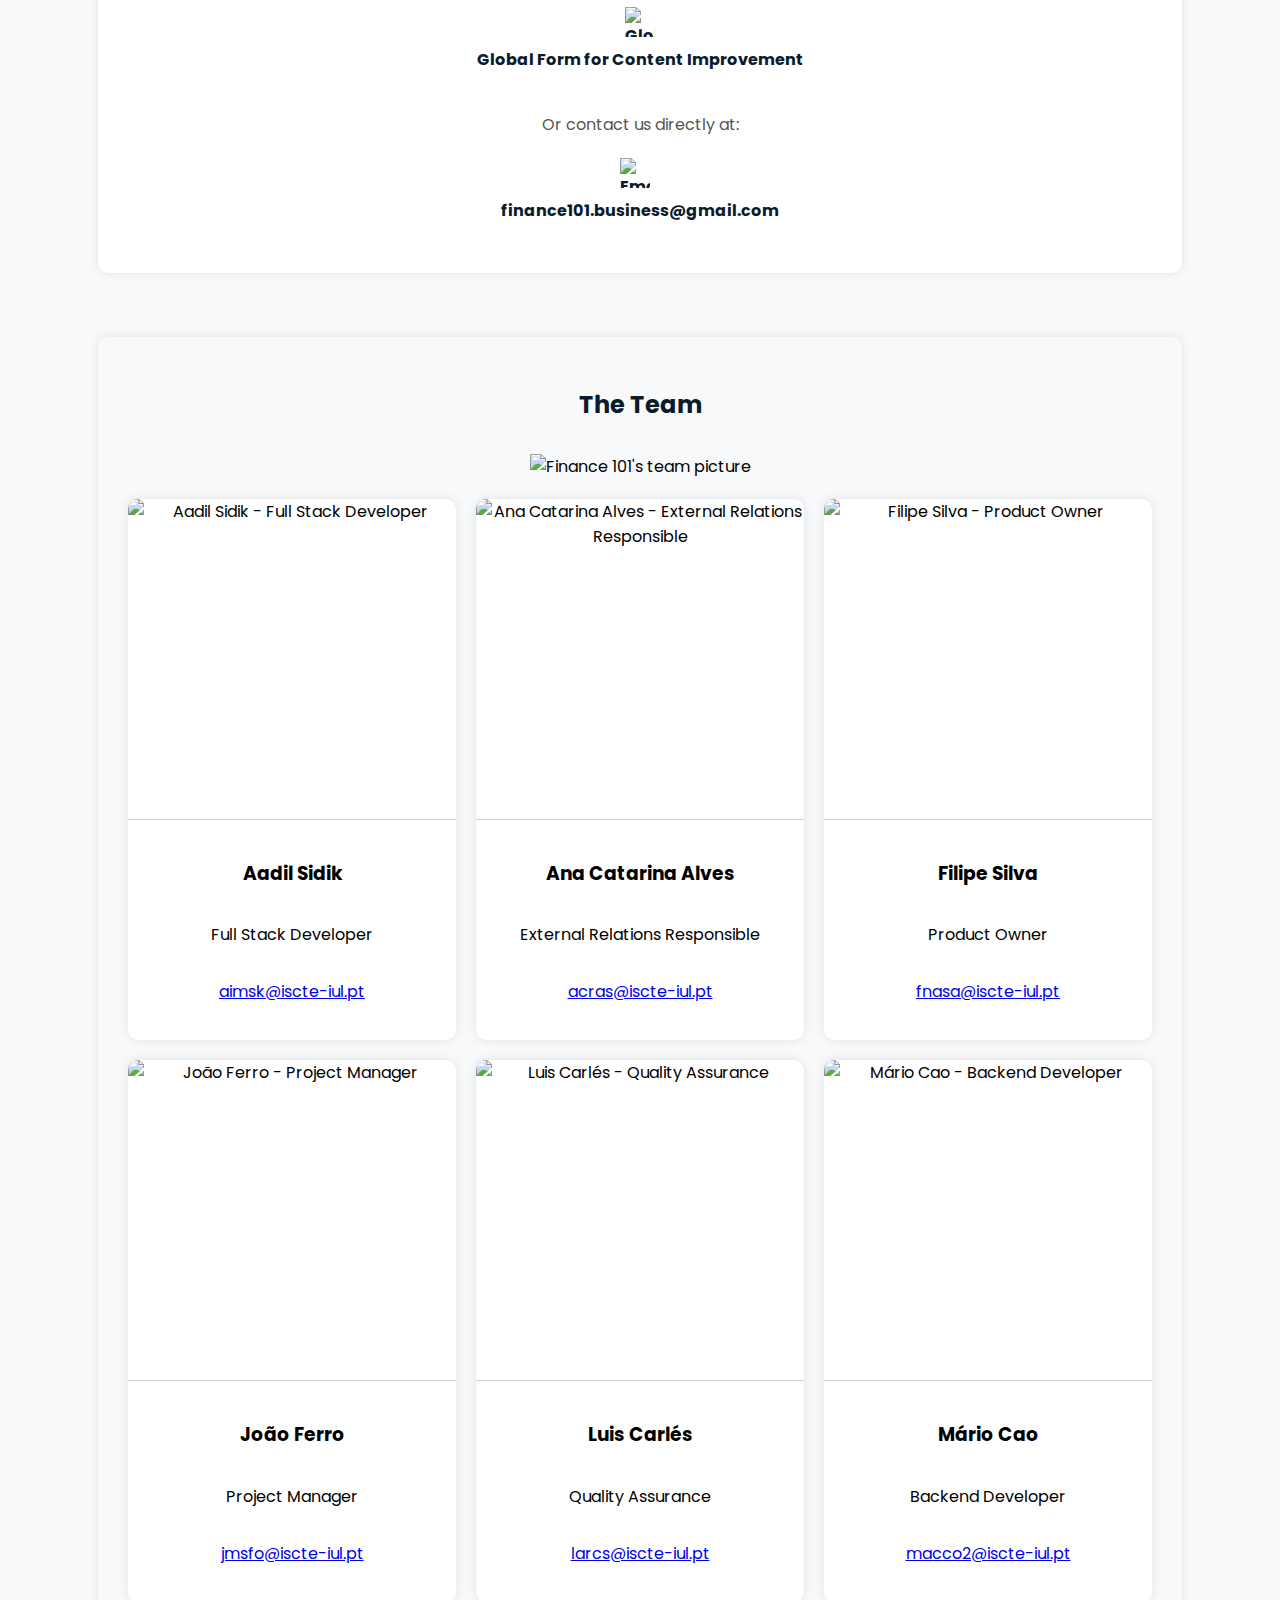
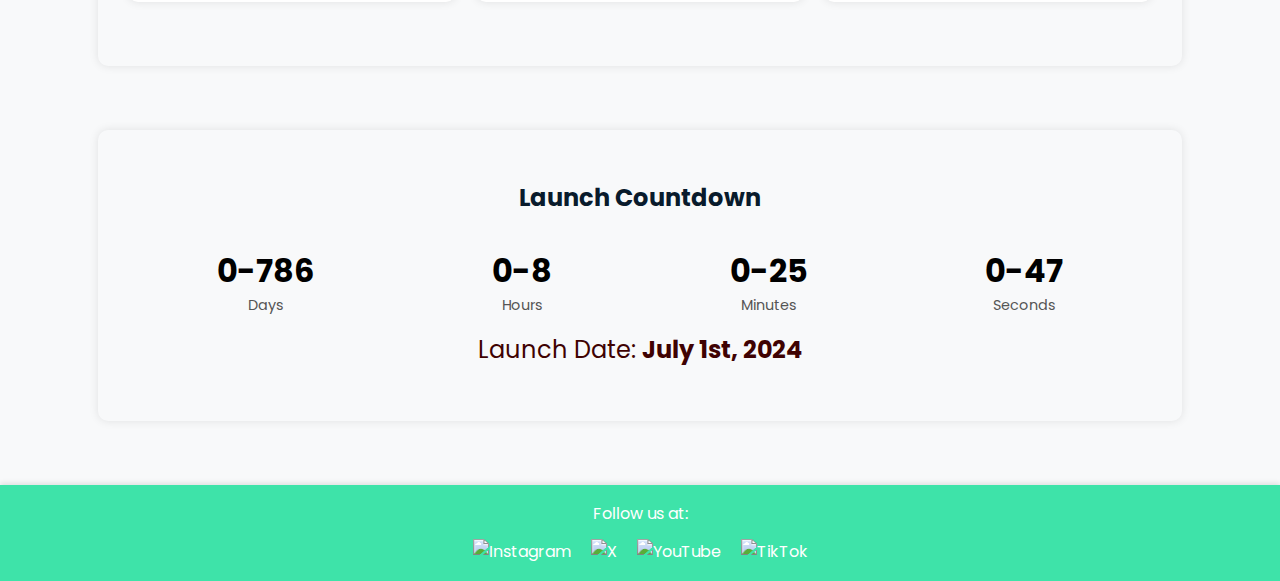
==== commit dfbd0d58: "fe: added 2 tabs "design" and data" and a navbar for it" ====
--- a/index.html
+++ b/index.html
@@ -9,6 +9,7 @@
     <link rel="stylesheet" href="style.css">
     <link rel="stylesheet" href="loading-screen.css">
     <title>Finance 101</title>
+    <link rel="icon" type="image/x-icon" href="assets/Finance101_v2.1-no_background-logo_only-favicon.png">
 </head>
 <body>
 
@@ -20,8 +21,18 @@
     <!-- Main content -->
     <div class="main-content">
         <header>
-            <img src="assets/finance101.svg" alt="Finance 101 Logo">
-        </header>        
+            <div class="header-content">
+                <img src="assets/finance101.svg" alt="Finance 101 Logo">
+                <!-- Navigation links go here -->
+                <nav class="header-nav">
+                    <ul>
+                        <li><a href="index.html">Home</a></li>
+                        <li><a href="#design">Design</a></li>
+                        <li><a href="#data">Data</a></li>
+                    </ul>
+                </nav>
+            </div>
+        </header>            
 
         <!-- Story Section -->
         <section class="story" id="design">
--- a/style.css
+++ b/style.css
@@ -2,7 +2,6 @@
     margin: 0;
     font-family: 'Poppins', sans-serif;
     background-color: #F8F9FA;
-    padding-top: 6rem;
     min-height: 100vh;
     display: flex;
     flex-direction: column;
@@ -42,22 +41,51 @@
 
 header {
     background-color: #3EE3A9;
-    padding: 10px;
-    text-align: center;
-    position: absolute;
-    width: 100%;
-    top: 0;
+    padding: 0.2rem;
+    text-align: center;
+    position: relative;
     box-sizing: border-box;
     box-shadow: 0 2px 5px rgba(0, 0, 0, 0.1);
-    height: 8rem;
-    display: flex;
+    height: 11rem;
+    display: flex;
+    flex-direction: column;
     align-items: center;
     justify-content: center;
+}
+
+.header-content {
+    display: flex;
+    flex-direction: column;
+    align-items: center;
+}
+
+.header-nav ul {
+    list-style: none;
+    padding: 0;
+    display: flex;
+    justify-content: space-between;
+}
+
+.header-nav li {
+    margin-right: 20px;
+}
+
+.header-nav a {
+    text-decoration: none;
+    color: #fff;
+    font-weight: bold;
+    font-size: 16px;
+    transition: color 0.3s ease;
+}
+
+.header-nav a:hover {
+    color: #091B2C;
 }
 
 header img {
     height: 7rem;
     max-width: 100%;
+    margin-top: 2rem;
 }
 
 section {
@@ -85,7 +113,7 @@
     }
 
     header {
-        height: 6rem;
+        height: 9rem;
     }
 
     header img {
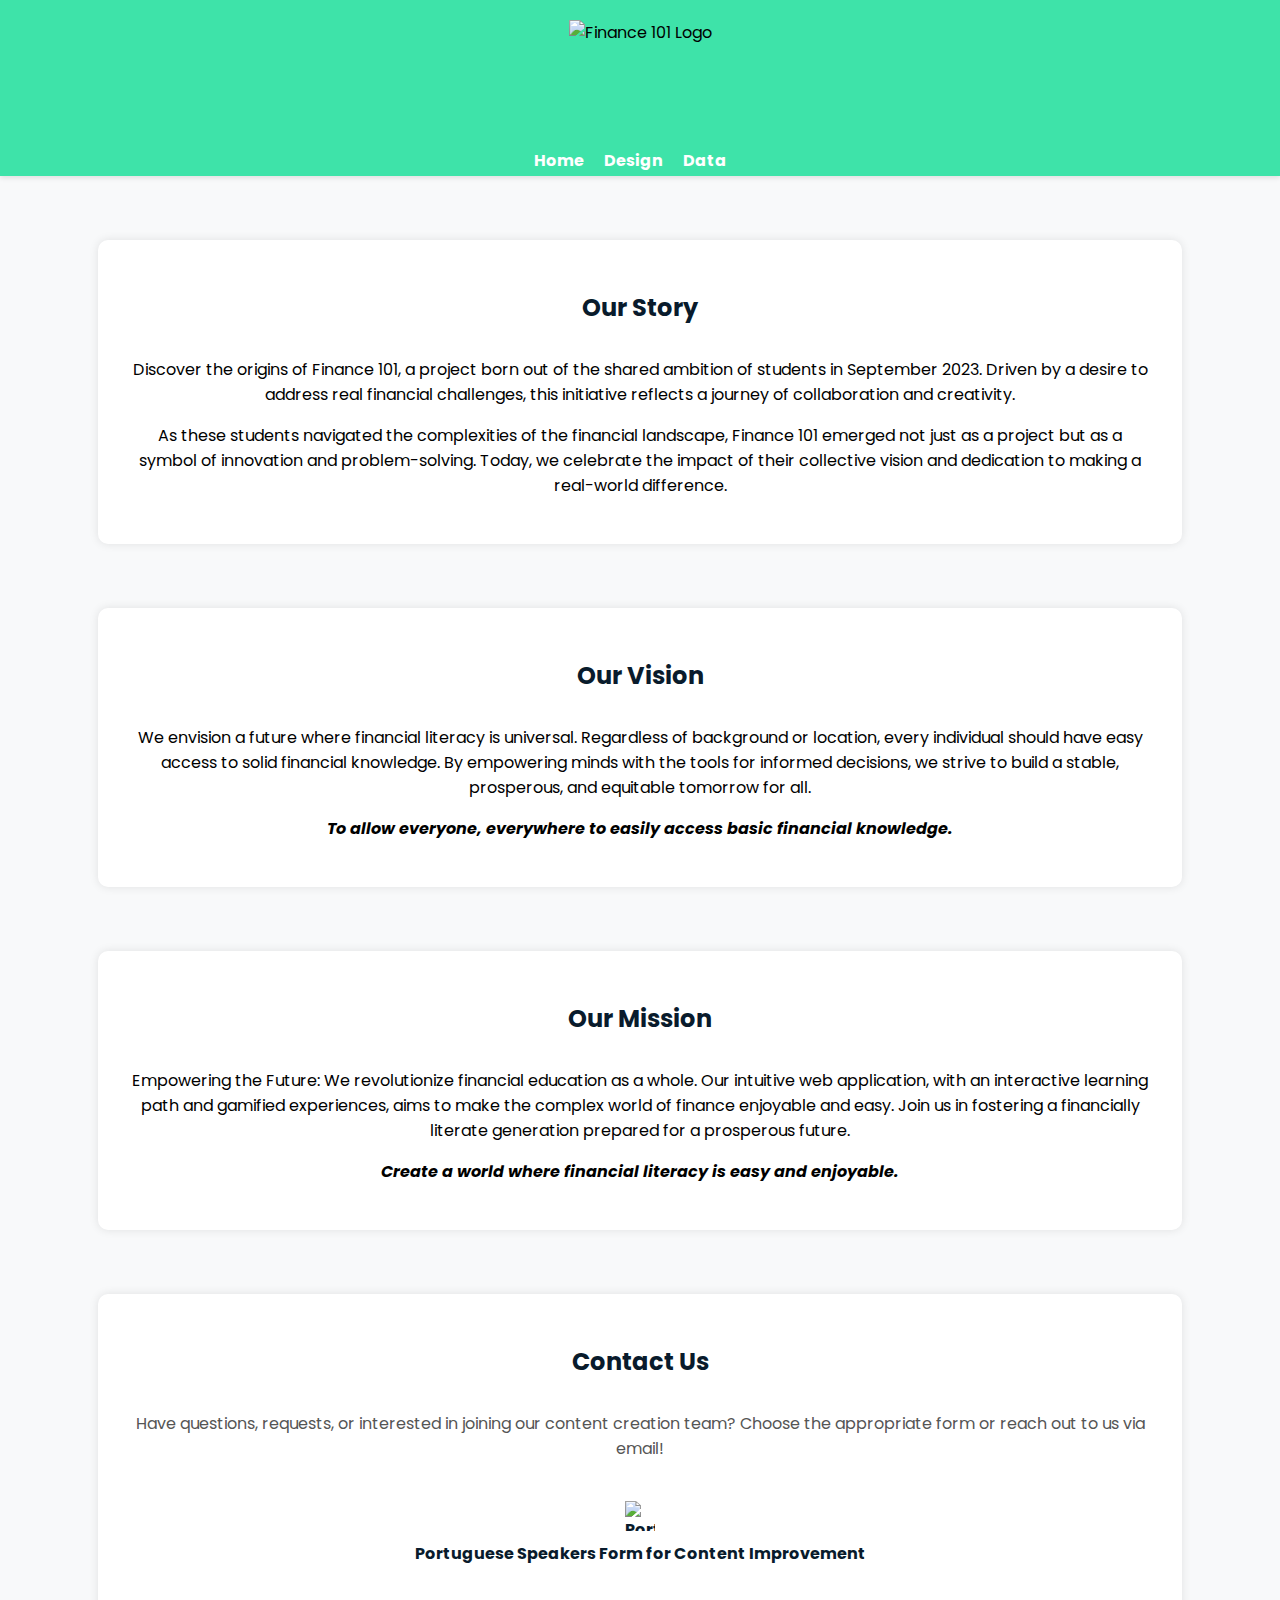
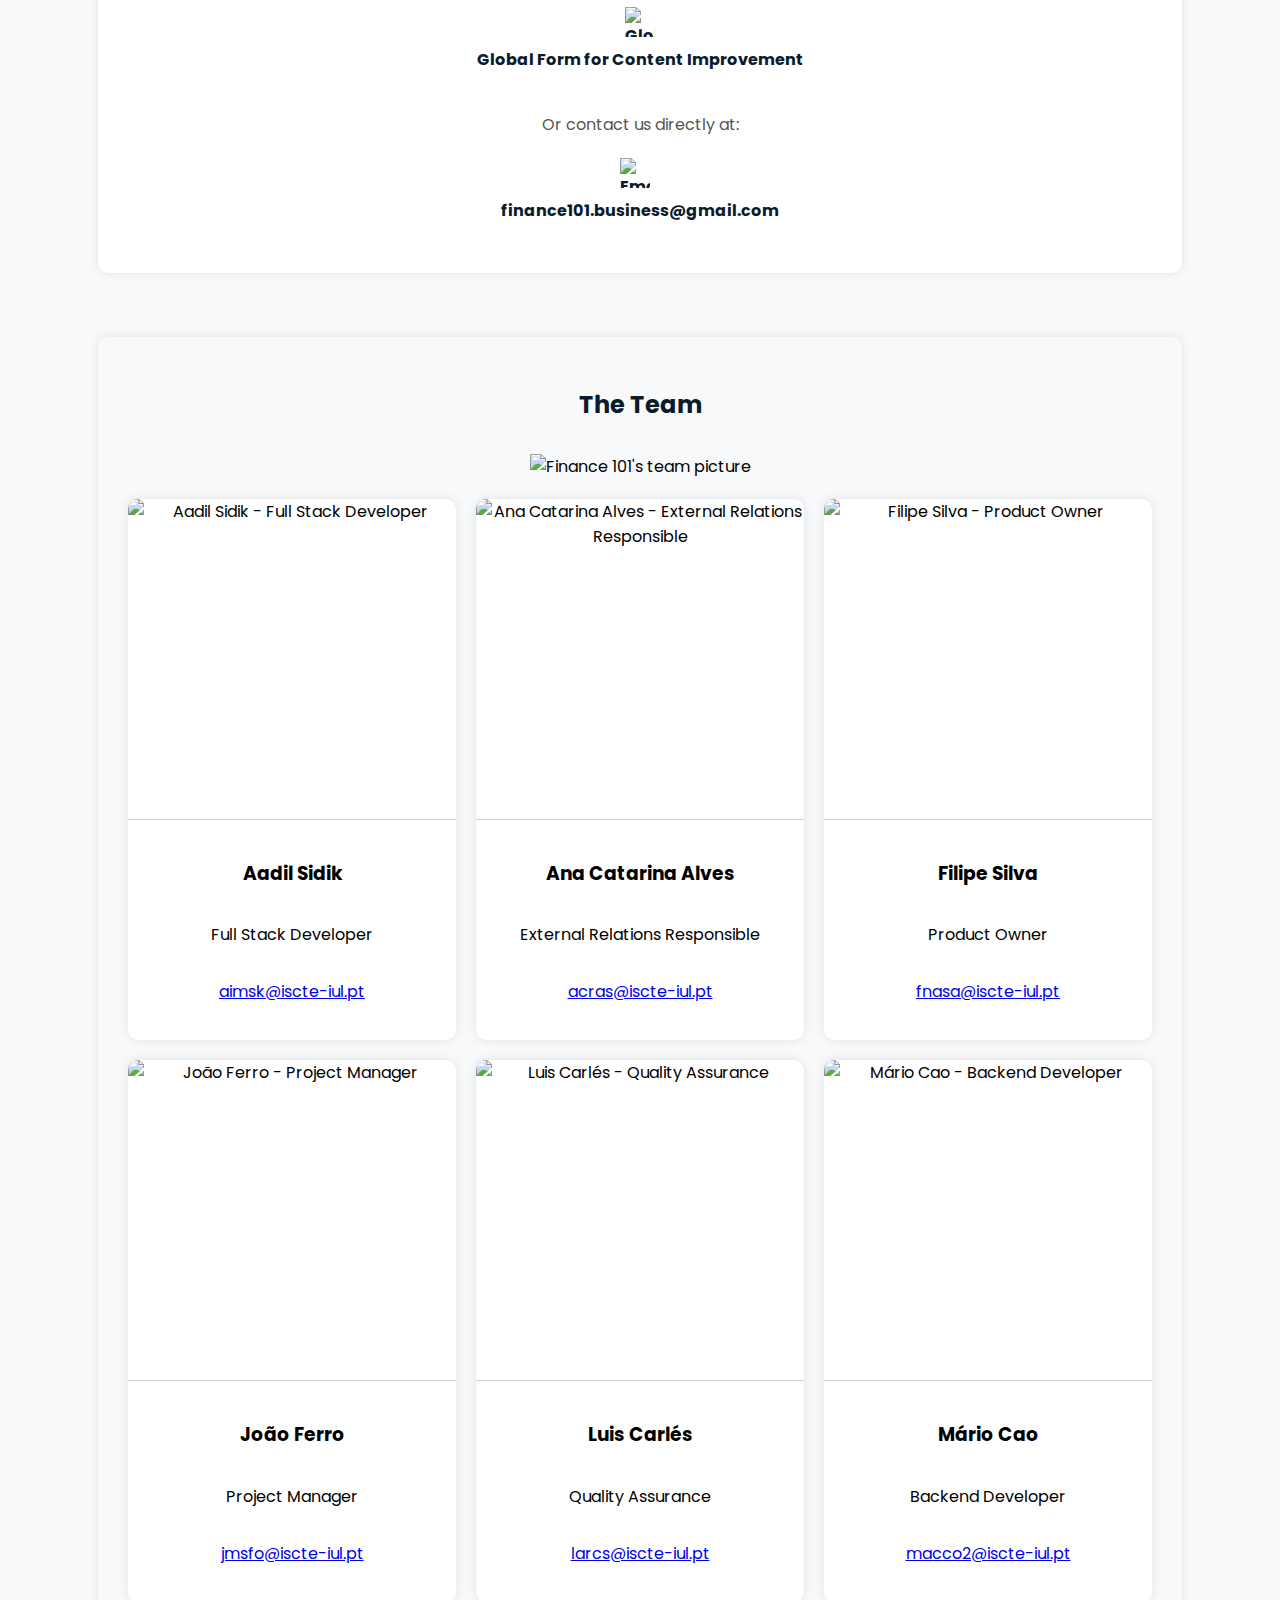
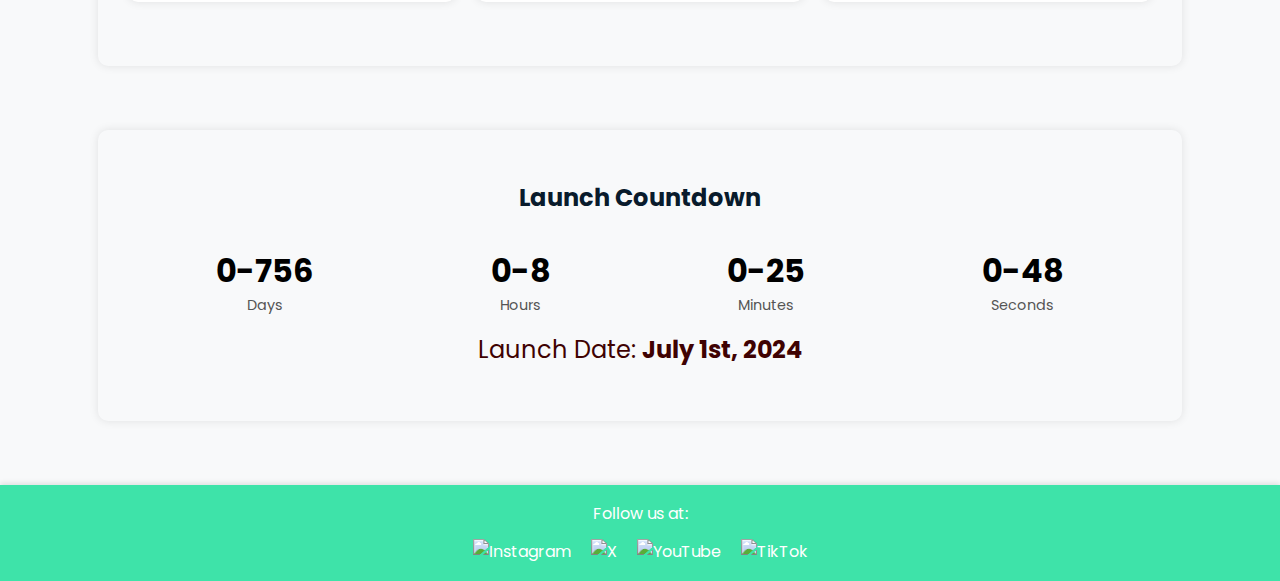
==== commit 9e533087: "fe: Created the design page" ====
--- a/index.html
+++ b/index.html
@@ -23,19 +23,18 @@
         <header>
             <div class="header-content">
                 <img src="assets/finance101.svg" alt="Finance 101 Logo">
-                <!-- Navigation links go here -->
                 <nav class="header-nav">
                     <ul>
                         <li><a href="index.html">Home</a></li>
-                        <li><a href="#design">Design</a></li>
-                        <li><a href="#data">Data</a></li>
+                        <li><a href="design.html">Design</a></li>
+                        <li><a href="data.html">Data</a></li>
                     </ul>
                 </nav>
             </div>
         </header>            
 
         <!-- Story Section -->
-        <section class="story" id="design">
+        <section class="story">
             <h2>Our Story</h2>
             <p>Discover the origins of Finance 101, a project born out of the shared ambition of students 
                 in September 2023. Driven by a desire to address real financial challenges, 
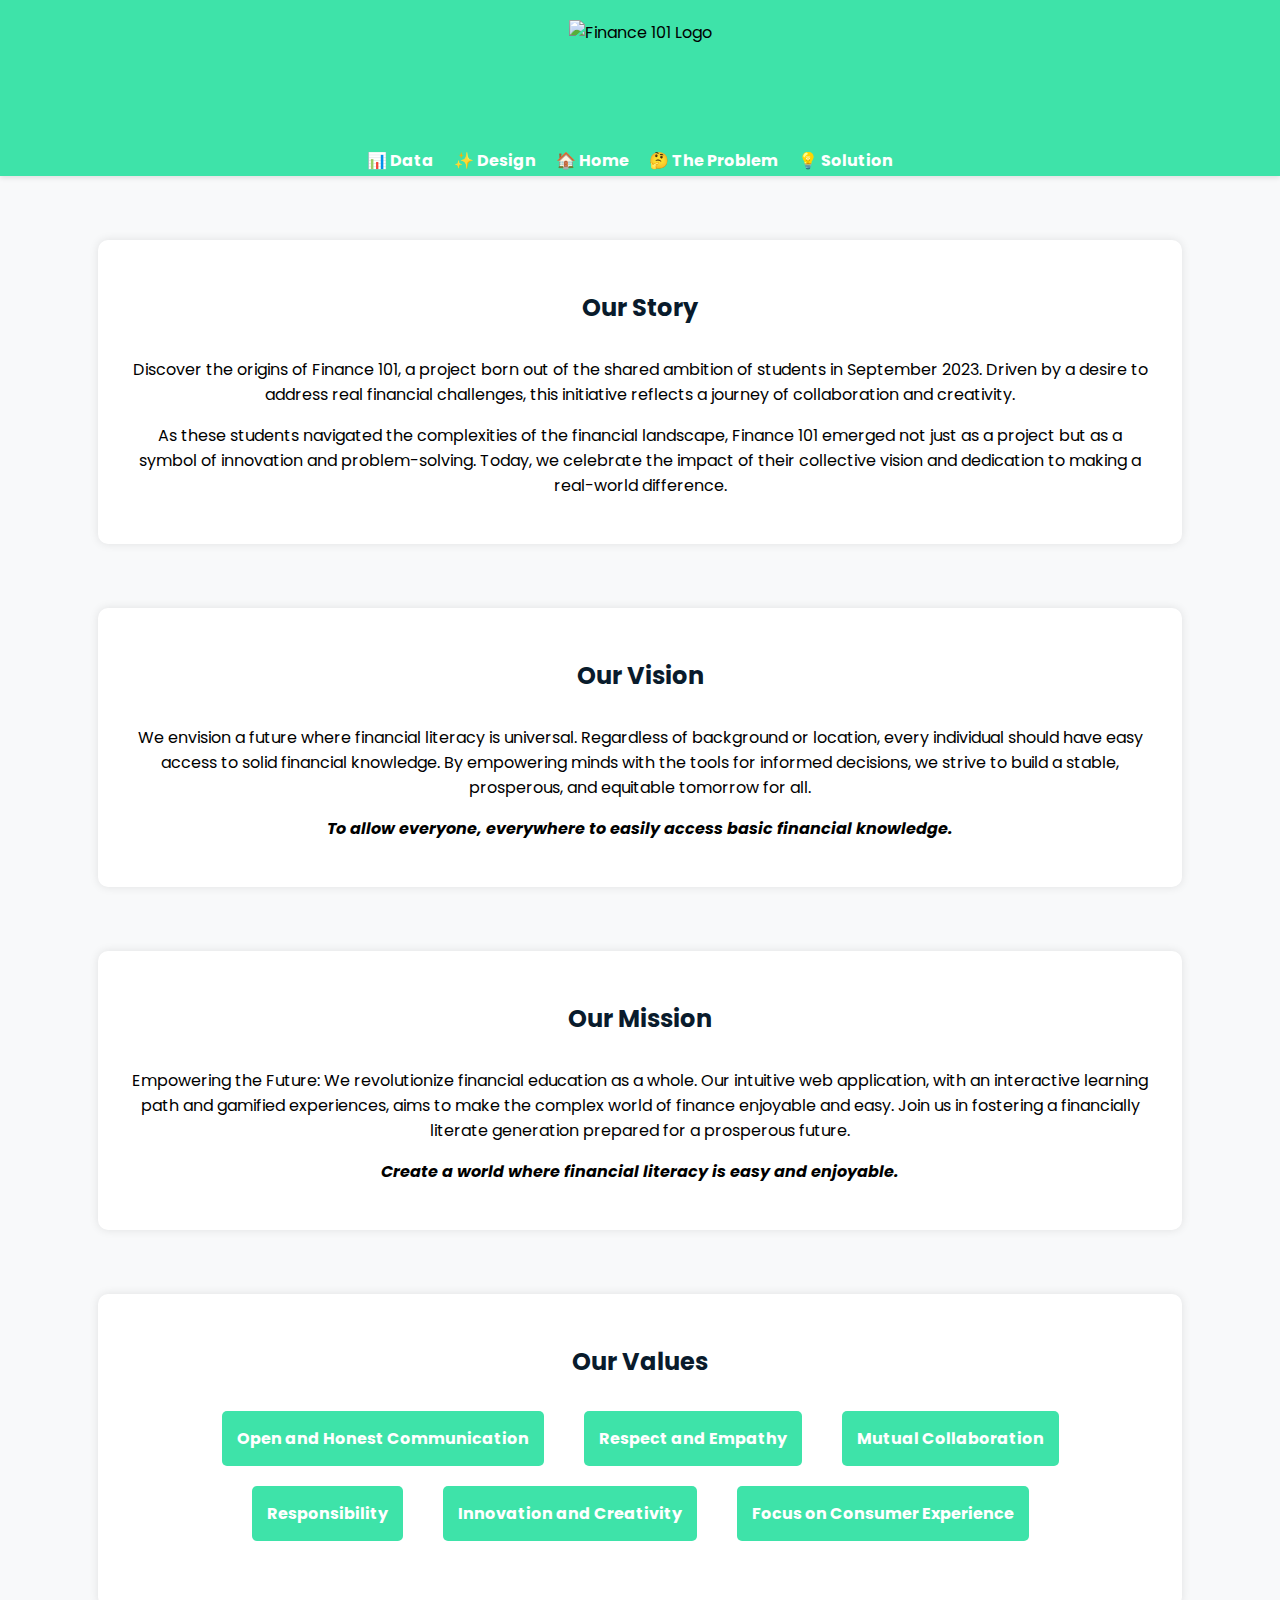
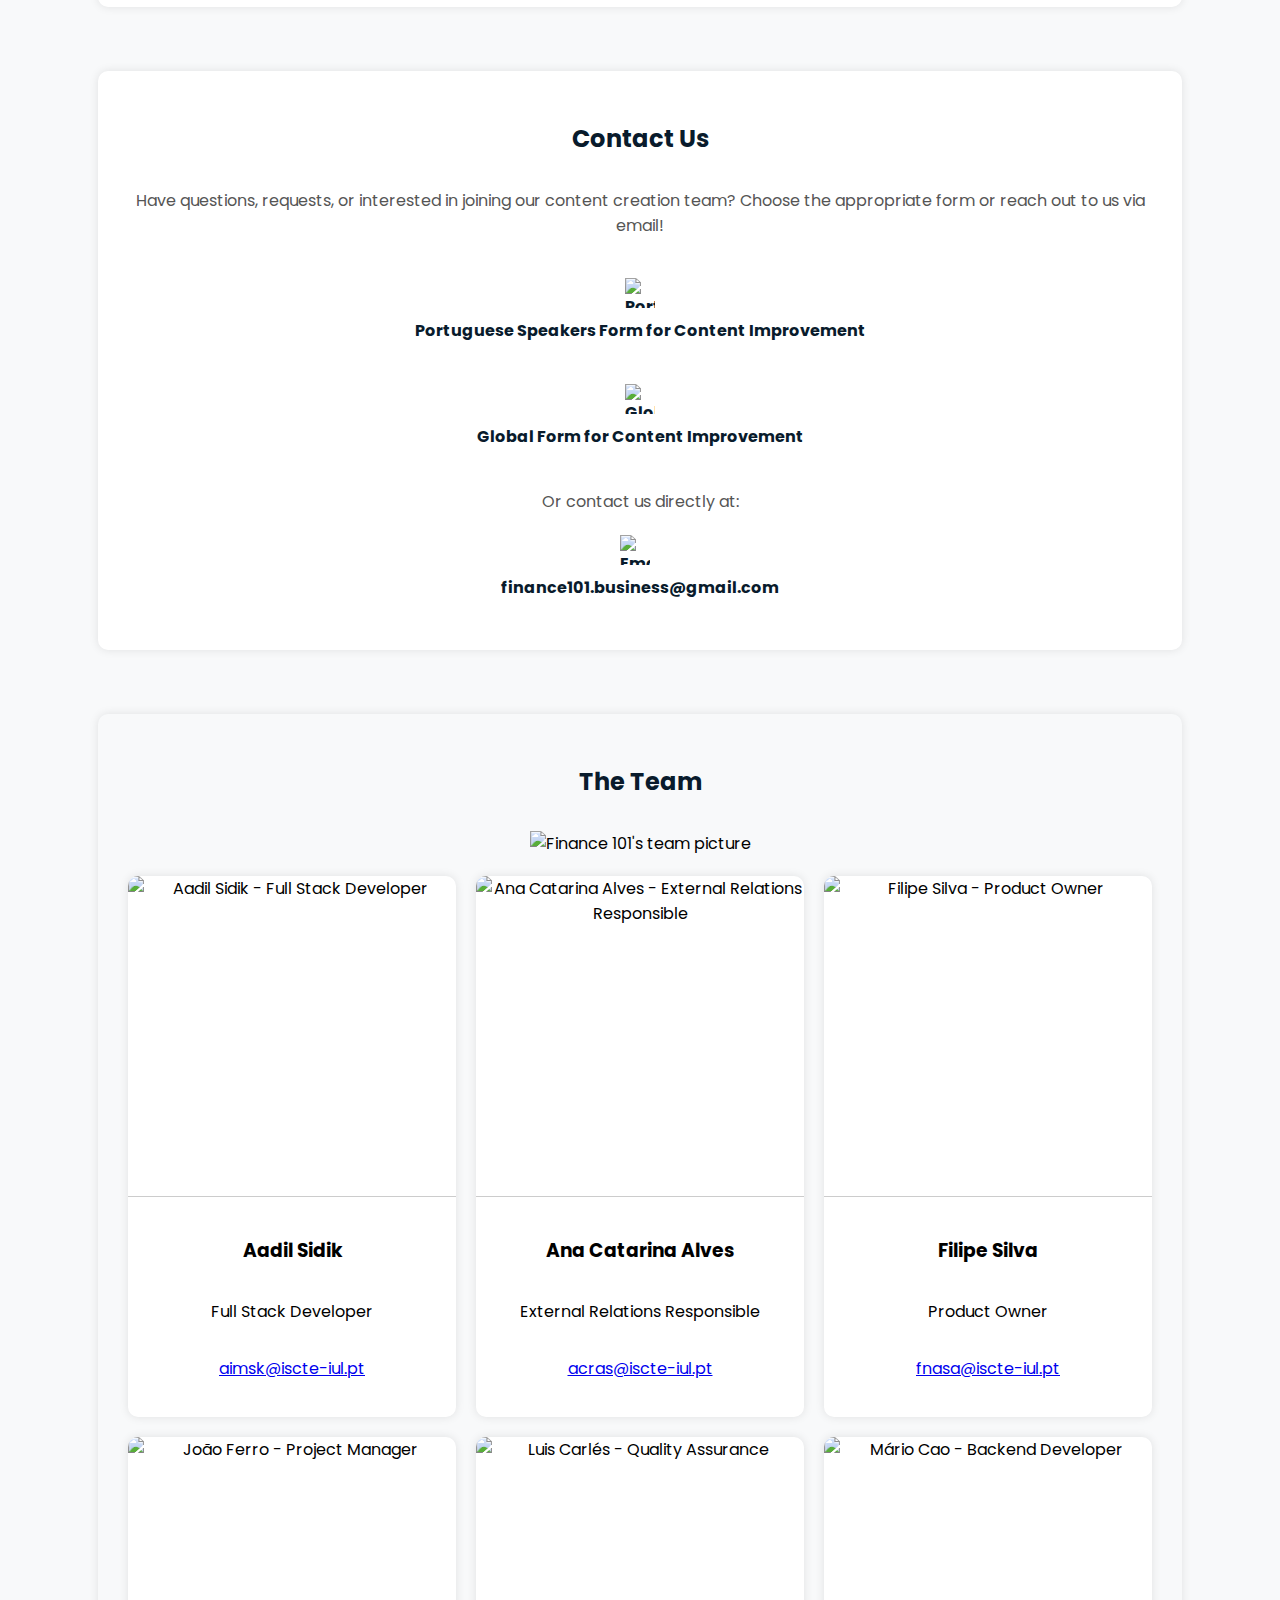
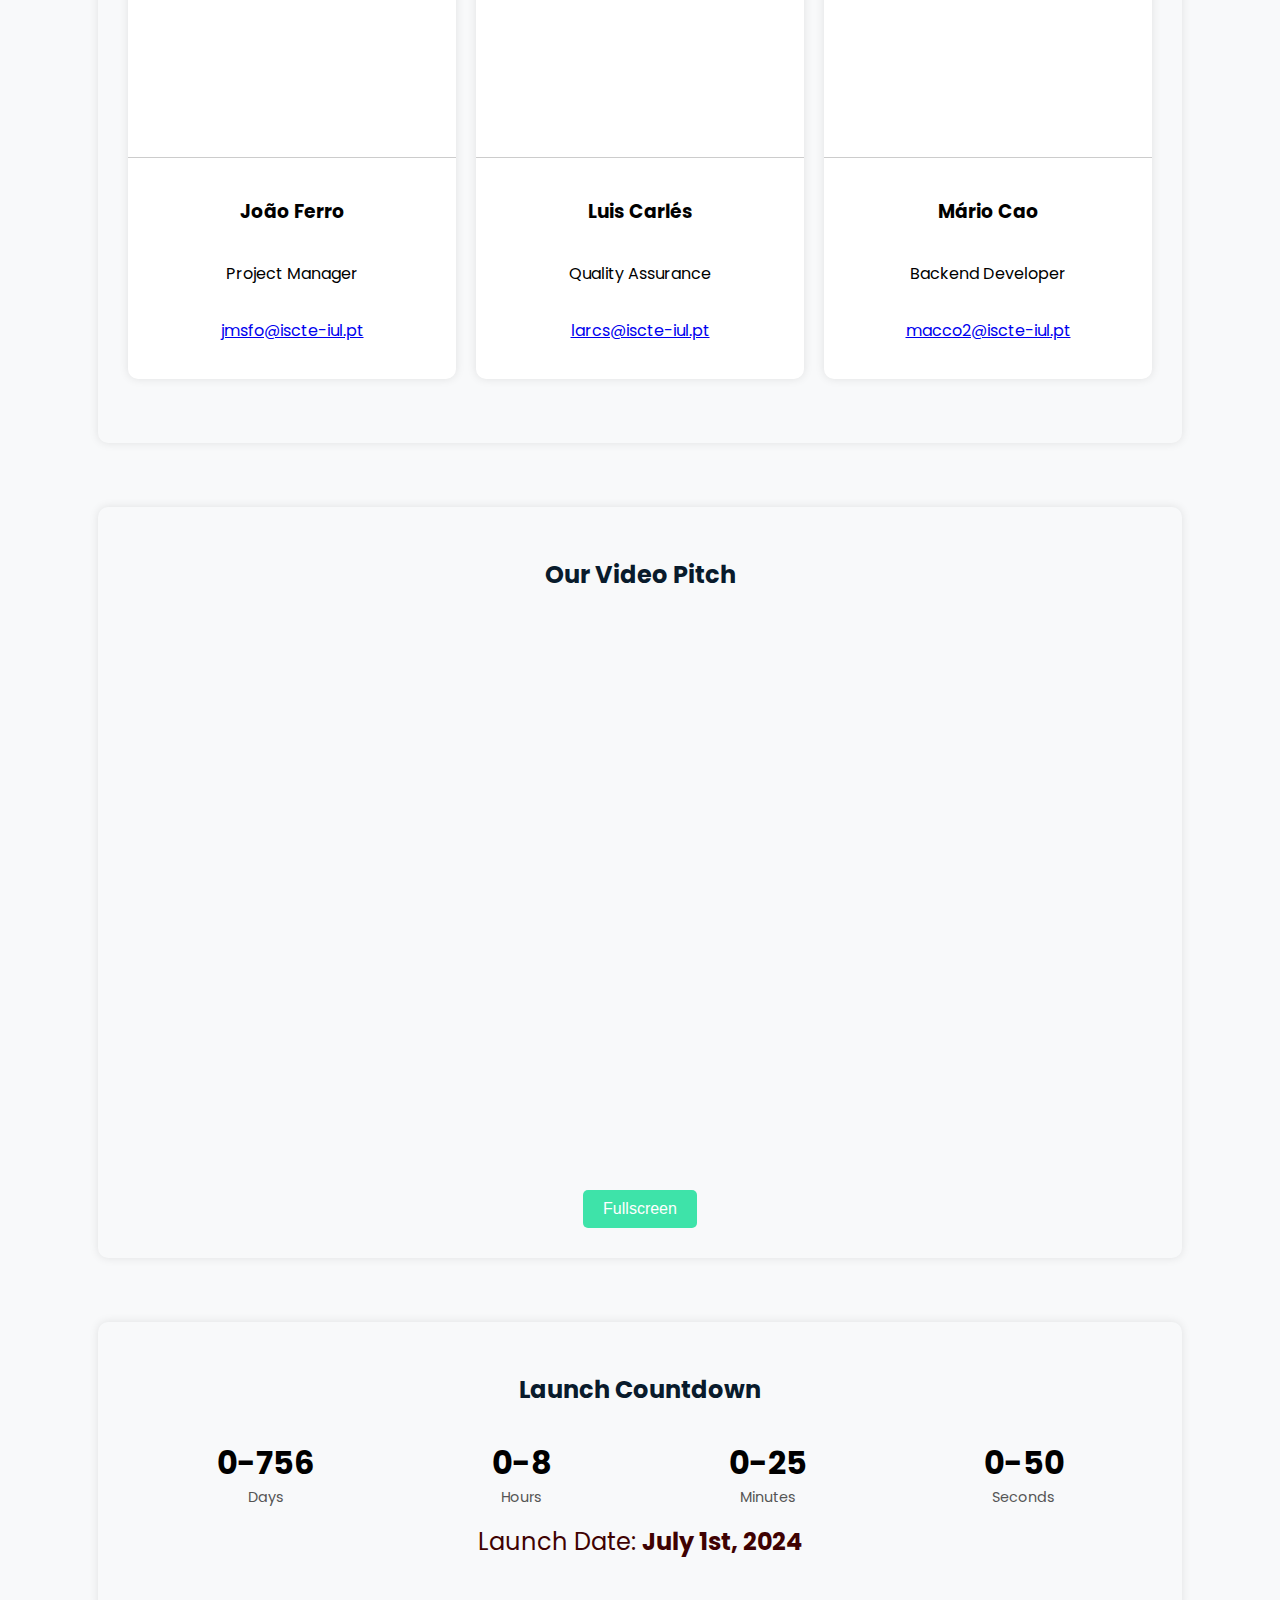
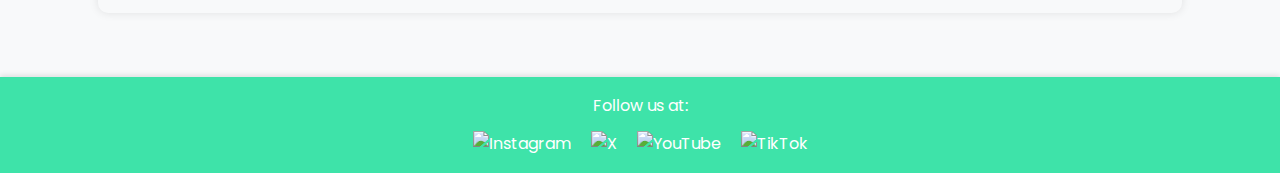
==== commit 8e5efcef: "fe: added the soluiton page | finished problem page | added values" ====
--- a/index.html
+++ b/index.html
@@ -25,10 +25,12 @@
                 <img src="assets/finance101.svg" alt="Finance 101 Logo">
                 <nav class="header-nav">
                     <ul>
-                        <li><a href="index.html">Home</a></li>
-                        <li><a href="design.html">Design</a></li>
-                        <li><a href="data.html">Data</a></li>
-                    </ul>
+                        <li><a href="data.html">📊 Data</a></li>
+                        <li><a href="design.html">✨ Design</a></li>
+                        <li><a href="index.html">🏠 Home</a></li>
+                        <li><a href="the_problem.html">🤔 The Problem</a></li>
+                        <li><a href="solution.html">💡 Solution</a></li>
+                    </ul>                    
                 </nav>
             </div>
         </header>            
@@ -72,6 +74,19 @@
             <p>
                 <i><b>Create a world where financial literacy is easy and enjoyable.</b></i>
             </p>
+        </section>
+
+        <!-- Our Values Section -->
+        <section class="values" id="values">
+            <h2>Our Values</h2>
+            <ul>
+                <li>Open and Honest Communication</li>
+                <li>Respect and Empathy</li>
+                <li>Mutual Collaboration</li>
+                <li>Responsibility</li>
+                <li>Innovation and Creativity</li>
+                <li>Focus on Consumer Experience</li>
+            </ul>
         </section>
 
         <!-- Contact Us Section -->
@@ -119,6 +134,13 @@
             </div>
         </section>
 
+        <!-- Video Section -->
+        <section class="video-section">
+            <h2>Our Video Pitch</h2>
+            <iframe width="100%" height="550" src="https://www.youtube.com/embed/KskZVhly-SA" frameborder="0" allowfullscreen></iframe>
+            <button id="fullscreenButton">Fullscreen</button>
+        </section>
+
         <!-- Countdown Section -->
         <section class="countdown" id="countdown">
             <h2>Launch Countdown</h2>
--- a/style.css
+++ b/style.css
@@ -126,6 +126,65 @@
     100% { transform: rotate(360deg); }
 }
 
+/* Our Values Section */
+.values {
+    background-color: #FFFFFF;
+    padding: 30px;
+    margin: auto;
+    margin-top: 4rem;
+    border-radius: 10px;
+    box-shadow: 0 0 10px rgba(0, 0, 0, 0.1);
+    width: 80%;
+    text-align: center;
+}
+
+.values h2 {
+    color: #091B2C;
+    margin-bottom: 2rem;
+}
+
+.values ul {
+    list-style: none;
+    padding: 0;
+    display: flex;
+    flex-wrap: wrap;
+    justify-content: center;
+}
+
+.values li {
+    margin: 0 20px 20px 20px;
+    padding: 15px;
+    background-color: #3EE3A9;
+    color: #fff;
+    border-radius: 5px;
+    font-weight: bold;
+    text-align: center;
+    transition: background-color 0.3s ease;
+}
+
+.values li:hover {
+    background-color: #3498db;
+}
+
+@media (max-width: 768px) {
+    .values {
+        width: 90%;
+        padding: 20px;
+    }
+
+    .values h2 {
+        margin-bottom: 1rem;
+    }
+
+    .values li {
+        margin: 0 10px 10px 10px;
+        padding: 10px;
+    }
+}
+
+
+/* Contact Section */
+
 .contact {
     text-align: center;
     margin: auto;
@@ -330,6 +389,43 @@
     width: 30px;
 }
 
+/* Video Section */
+.video-section {
+    padding: 30px;
+    background-color: #F8F9FA;
+    margin: auto;
+    margin-top: 4rem;
+    border-radius: 10px;
+    box-shadow: 0 0 10px rgba(0, 0, 0, 0.1);
+    width: 80%;
+    text-align: center;
+    position: relative;
+}
+
+.video-section h2 {
+    color: #091B2C;
+    margin-bottom: 2rem;
+}
+
+.video-section iframe {
+    width: 100%;
+    max-height: 80vh;
+    display: block;
+    margin: 0 auto;
+    border-radius: 10px;
+}
+
+.video-section button {
+    margin-top: 1rem;
+    background-color: #3EE3A9;
+    color: #fff;
+    padding: 10px 20px;
+    font-size: 16px;
+    border: none;
+    border-radius: 5px;
+    cursor: pointer;
+}
+
 .countdown {
     background-color: #F8F9FA;
     padding: 30px;
